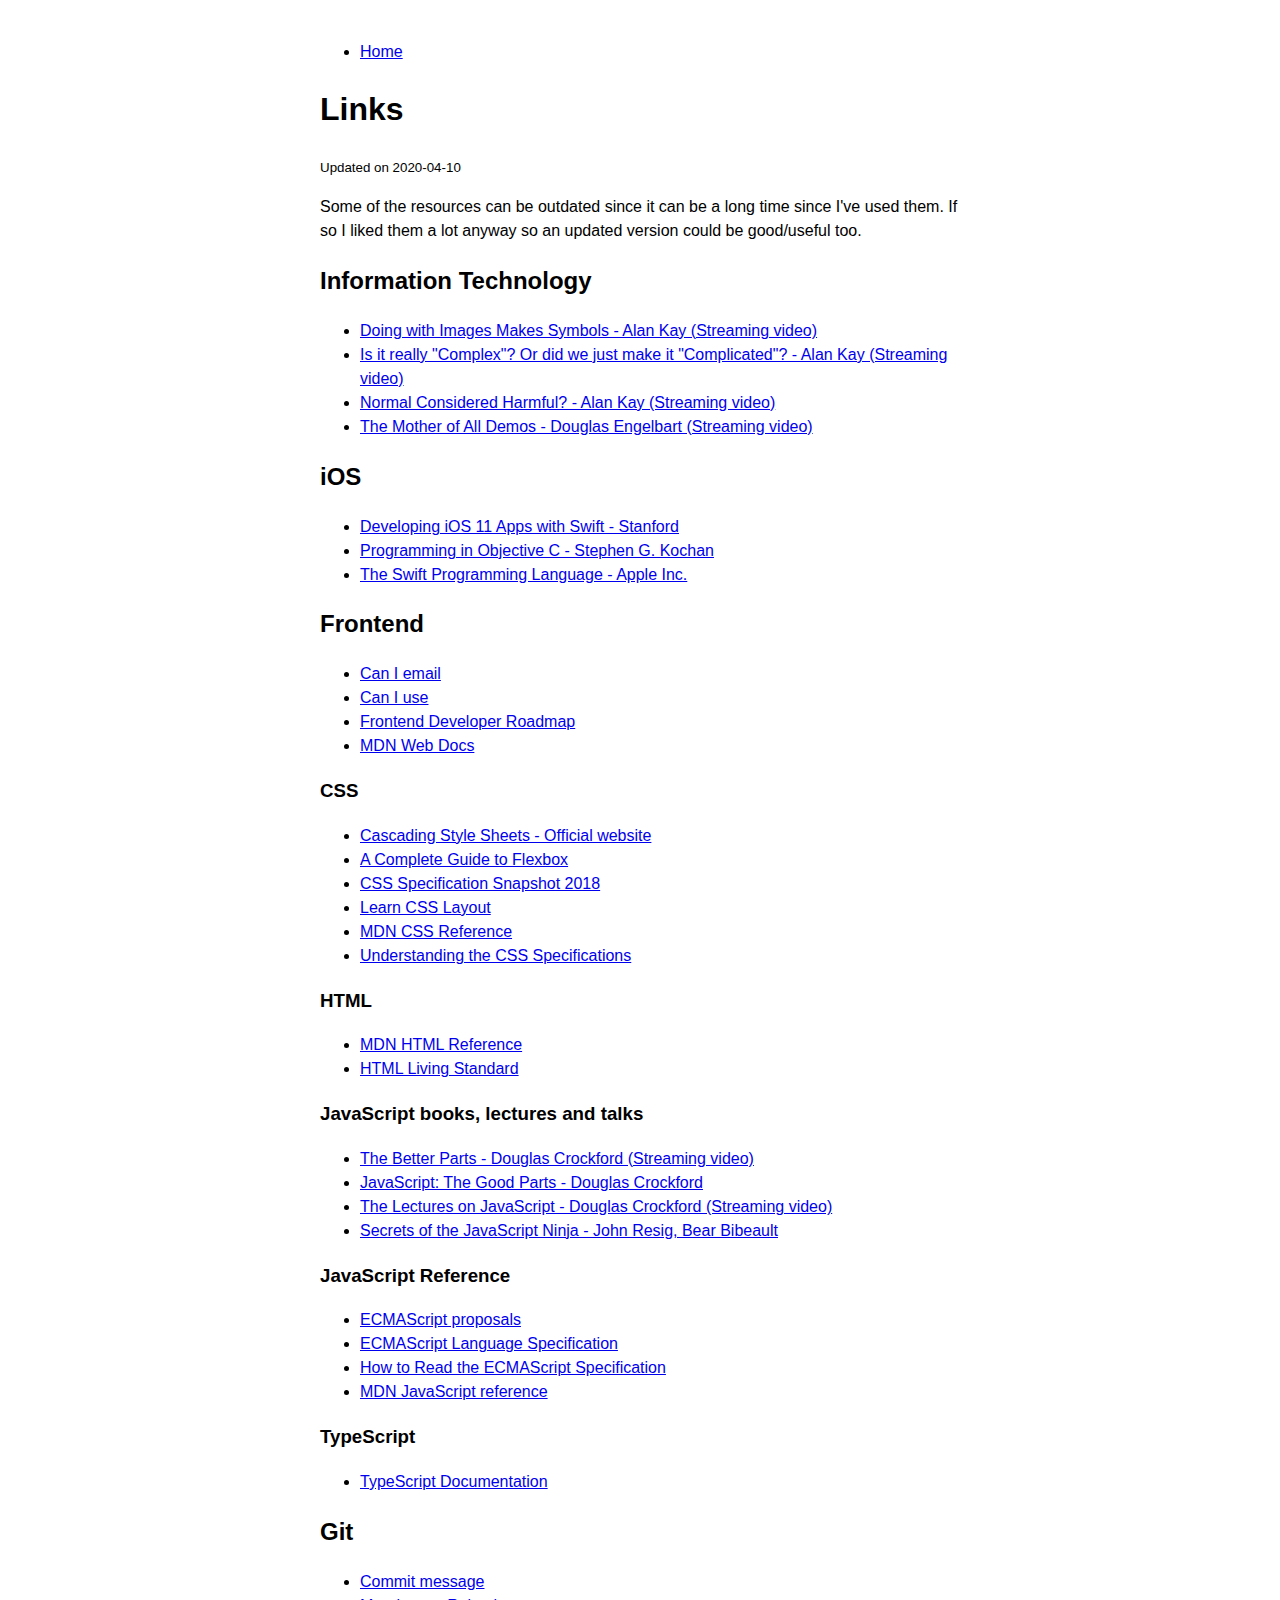
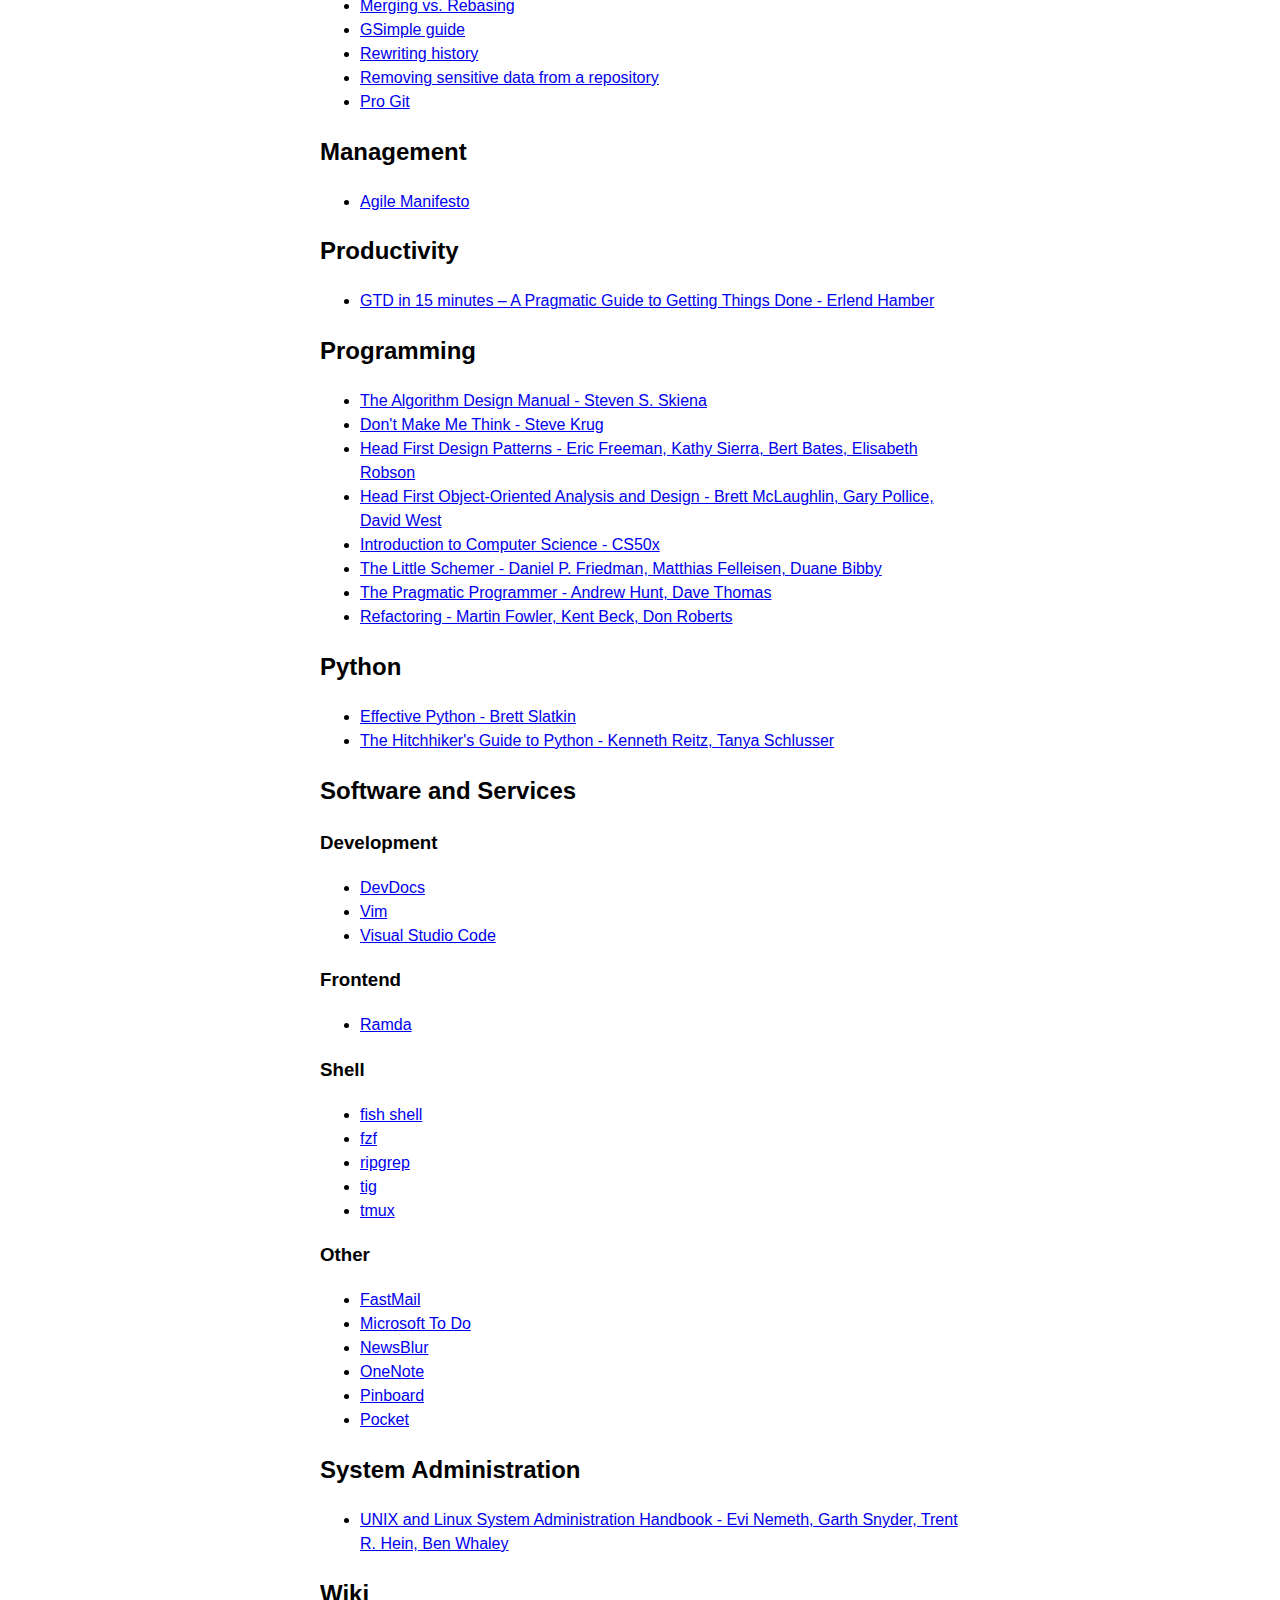
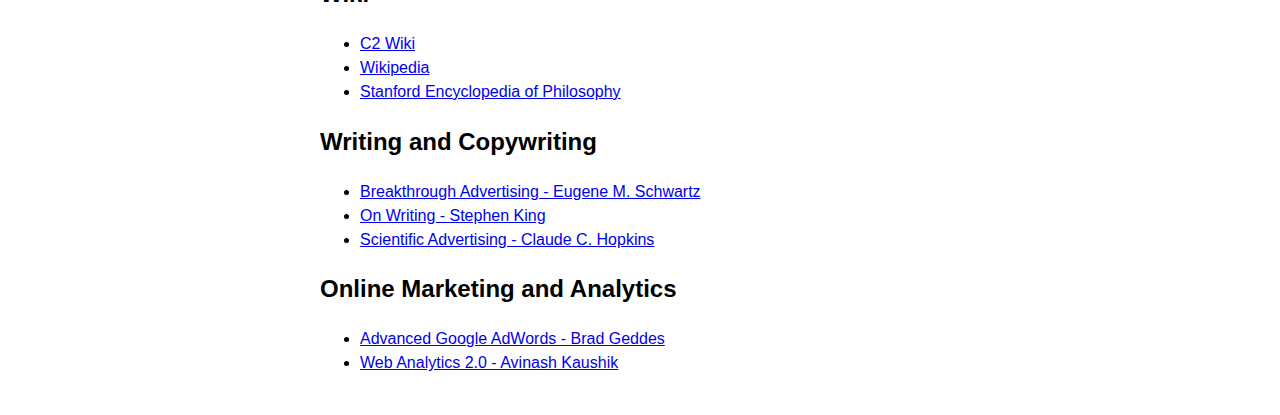
==== links.html @ 6e4ff8c1 "add more links" ====
<!DOCTYPE html>
<html lang="en">

<head>
  <meta charset="utf-8">
  <meta name="viewport" content="width=device-width, initial-scale=1">
  <meta name="author" content="Vladimír Zdražil">
  <meta name="description" content="Books, videos, websites and other resources which I've liked/like.">
  <title>Links</title>
  <link href="css/main.css" rel="stylesheet">
</head>

<body>

  <nav>
    <ul>
      <li><a href="./">Home</a></li>
    </ul>
  </nav>

  <main>
    <article>
      <header>
        <h1>Links</h1>
        <p class="time">
          <small>
            Updated on </time datetime="2020-04-10">2020-04-10</time>
          </small>
        </p>
      </header>

      <section>
        <p>
          Some of the resources can be outdated since it can be a long time since I've used them. If so I liked them a
          lot anyway so an updated version could be good/useful too.
        </p>
      </section>

      <section>
        <h2>Information Technology</h2>
        <ul>
          <li>
            <a href="https://www.youtube.com/watch?v=6ZdxiQoOBgs">
              Doing with Images Makes Symbols - Alan Kay (Streaming video)
            </a>
          </li>
          <li>
            <a href="https://www.youtube.com/watch?v=ubaX1Smg6pY">
              Is it really "Complex"? Or did we just make it "Complicated"? - Alan Kay (Streaming video)
            </a>
          </li>
          <li>
            <a href="https://www.youtube.com/watch?v=FvmTSpJU-Xc">
              Normal Considered Harmful? - Alan Kay (Streaming video)
            </a>
          </li>
          <li>
            <a href="https://www.youtube.com/watch?v=yJDv-zdhzMY">
              The Mother of All Demos - Douglas Engelbart (Streaming video)
            </a>
          </li>
        </ul>
      </section>

      <section>
        <h2>iOS</h2>
        <ul>
          <li>
            <a href="https://itunes.apple.com/us/course/developing-ios-11-apps-with-swift/id1309275316">
              Developing iOS 11 Apps with Swift - Stanford
            </a>
          </li>
          <li>
            <a href="https://www.worldcat.org/title/programming-in-objective-c/oclc/263434000">
              Programming in Objective C - Stephen G. Kochan
            </a>
          </li>
          <li>
            <a href="https://docs.swift.org/swift-book/">
              The Swift Programming Language - Apple Inc.
            </a>
          </li>
        </ul>
      </section>

      <section>
        <h2>Frontend</h2>
        <ul>
          <li>
            <a href="https://www.caniemail.com">
              Can I email
            </a>
          </li>
          <li>
            <a href="https://caniuse.com">
              Can I use
            </a>
          </li>
          <li>
            <a href="https://github.com/kamranahmedse/developer-roadmap#frontend-roadmap">
              Frontend Developer Roadmap
            </a>
          </li>
          <li>
            <a href="https://developer.mozilla.org/en-US/">
              MDN Web Docs
            </a>
          </li>
        </ul>

        <h3>CSS</h3>
        <ul>
          <li>
            <a href="https://www.w3.org/Style/CSS/">
              Cascading Style Sheets - Official website
            </a>
          </li>
          <li>
            <a href="https://css-tricks.com/snippets/css/a-guide-to-flexbox/">
              A Complete Guide to Flexbox
            </a>
          </li>
          <li>
            <a href="https://www.w3.org/TR/css-2018/">
              CSS Specification Snapshot 2018
            </a>
          </li>
          <li>
            <a href="https://learnlayout.com">
              Learn CSS Layout
            </a>
          </li>
          <li>
            <a href="https://developer.mozilla.org/en-US/docs/Web/CSS/Reference">
              MDN CSS Reference
            </a>
          </li>
          <li>
            <a href="https://www.w3.org/Style/CSS/read.en.html">
              Understanding the CSS Specifications
            </a>
          </li>
        </ul>

        <h3>HTML</h3>
        <ul>
          <li>
            <a href="https://developer.mozilla.org/en-US/docs/Web/HTML">
              MDN HTML Reference
            </a>
          </li>
          <li>
            <a href="https://html.spec.whatwg.org">
              HTML Living Standard
            </a>
          </li>
        </ul>


        <h3>JavaScript books, lectures and talks</h2>
          <ul>
            <li>
              <a href="https://www.youtube.com/watch?v=_EF-FO63MXs">
                The Better Parts - Douglas Crockford (Streaming video)
              </a>
            </li>
            <li>
              <a href="https://www.worldcat.org/title/javascript-the-good-parts/oclc/192027457">
                JavaScript: The Good Parts - Douglas Crockford
              </a>
            </li>
            <li>
              <a href="https://www.youtube.com/watch?v=v2ifWcnQs6M">
                The Lectures on JavaScript - Douglas Crockford (Streaming video)
              </a>
            </li>
            <li>
              <a href="https://www.worldcat.org/title/secrets-of-the-javascript-ninja-second-edition/oclc/1105791024">
                Secrets of the JavaScript Ninja - John Resig, Bear Bibeault
              </a>
            </li>
          </ul>

          <h3>JavaScript Reference</h3>
          <ul>
            <li>
              <a href="https://github.com/tc39/proposals">
                ECMAScript proposals
              </a>
            </li>
            <li>
              <a href="https://tc39.es/ecma262/">
                ECMAScript Language Specification
              </a>
            </li>
            <li>
              <a href="https://timothygu.me/es-howto/">
                How to Read the ECMAScript Specification
              </a>
            </li>
            <li>
              <a href="https://developer.mozilla.org/en-US/docs/Web/JavaScript/Reference">
                MDN JavaScript reference
              </a>
            </li>
          </ul>

          <h3>TypeScript</h3>
          <ul>
            <li>
              <a href="https://www.typescriptlang.org/docs/home.html">
                TypeScript Documentation
              </a>
            </li>
          </ul>
      </section>

      <section>
        <h2>Git</h2>
        <ul>
          <li>
            <a href="https://github.com/joelparkerhenderson/git_commit_message">
              Commit message
            </a>
          </li>
          <li>
            <a href="https://www.atlassian.com/git/tutorials/merging-vs-rebasing">
              Merging vs. Rebasing
            </a>
          </li>
          <li>
            <a href="http://rogerdudler.github.io/git-guide/">
              GSimple guide
            </a>
          </li>
          <li>
            <a href="https://git-scm.com/book/en/v2/Git-Tools-Rewriting-History">
              Rewriting history
            </a>
          </li>
          <li>
            <a
              href="https://help.github.com/en/github/authenticating-to-github/removing-sensitive-data-from-a-repository">
              Removing sensitive data from a repository
            </a>
          </li>
          <li>
            <a href="https://git-scm.com/book/en/v2">
              Pro Git
            </a>
          </li>
        </ul>
      </section>

      <section>
        <h2>Management</h2>
        <ul>
          <li>
            <a href="https://agilemanifesto.org">
              Agile Manifesto
            </a>
          </li>
        </ul>
      </section>

      <section>
        <h2>Productivity</h2>
        <ul>
          <li>
            <a href="https://hamberg.no/gtd">
              GTD in 15 minutes – A Pragmatic Guide to Getting Things Done - Erlend Hamber
            </a>
          </li>
        </ul>
      </section>

      <section>
        <h2>Programming</h2>
        <ul>
          <li>
            <a href="https://www.worldcat.org/title/algorithm-design-manual/oclc/820425142">
              The Algorithm Design Manual - Steven S. Skiena
            </a>
          </li>
          <li>
            <a href="https://www.worldcat.org/title/dont-make-me-think-revisited/oclc/893458641">
              Don't Make Me Think - Steve Krug
            </a>
          </li>
          <li>
            <a href="https://www.worldcat.org/title/head-first-design-patterns/oclc/845754181">
              Head First Design Patterns - Eric Freeman, Kathy Sierra, Bert Bates, Elisabeth Robson
            </a>
          </li>
          <li>
            <a
              href="https://www.worldcat.org/title/head-first-object-oriented-analysis-and-design-a-brain-friendly-guide-to-object-oriented-programming/oclc/225269777">
              Head First Object-Oriented Analysis and Design - Brett McLaughlin, Gary Pollice, David West
            </a>
          </li>
          <li>
            <a href="https://www.edx.org/course/introduction-computer-science-harvardx-cs50x">
              Introduction to Computer Science - CS50x
            </a>
          </li>
          <li>
            <a href="https://www.worldcat.org/title/little-schemer/oclc/838303980">
              The Little Schemer - Daniel P. Friedman, Matthias Felleisen, Duane Bibby
            </a>
          </li>
          <li><a href="https://www.worldcat.org/title/pragmatic-programmer/oclc/270259264">
              The Pragmatic Programmer - Andrew Hunt, Dave Thomas
            </a>
          </li>
          <li>
            <a href="https://www.worldcat.org/title/refactoring-improving-the-design-of-existing-code/oclc/1057906833">
              Refactoring - Martin Fowler, Kent Beck, Don Roberts
            </a>
          </li>
        </ul>
      </section>

      <section>
        <h2>Python</h2>
        <ul>
          <li>
            <a
              href="https://www.worldcat.org/title/effective-python-59-specific-ways-to-write-better-python/oclc/1005700616">
              Effective Python - Brett Slatkin
            </a>
          </li>
          <li>
            <a
              href="https://www.worldcat.org/title/hitchhikers-guide-to-python-best-practices-for-development/oclc/957590254">
              The Hitchhiker's Guide to Python - Kenneth Reitz, Tanya Schlusser
            </a>
          </li>
        </ul>
      </section>


      <section>
        <h2>Software and Services</h2>
        <h3>Development</h3>
        <ul>
          <li>
            <a href="https://devdocs.io">
              DevDocs
            </a>
          </li>
          <li>
            <a href="https://www.vim.org/">
              Vim
            </a>
          </li>
          <li>
            <a href="https://code.visualstudio.com/">
              Visual Studio Code
            </a>
          </li>
        </ul>

        <h3>Frontend</h3>
        <ul>
          <li>
            <a href="https://ramdajs.com">
              Ramda
            </a>
          </li>
        </ul>

        <h3>Shell</h3>
        <ul>
          <li>
            <a href="https://fishshell.com">
              fish shell
            </a>
          </li>
          <li>
            <a href="https://github.com/junegunn/fzf">
              fzf
            </a>
          </li>
          <li>
            <a href="https://github.com/BurntSushi/ripgrep">
              ripgrep
            </a>
          </li>
          <li>
            <a href="https://github.com/jonas/tig">
              tig
            </a>
          </li>
          <li>
            <a href="https://github.com/tmux/tmux/">
              tmux
            </a>
          </li>
        </ul>

        <h3>Other</h3>
        <ul>
          <li>
            <a href="http://fastmail.com">
              FastMail
            </a>
          </li>
          <li>
            <a href="https://todo.microsoft.com/tasks/">
              Microsoft To Do
            </a>
          </li>
          <li>
            <a href="https://www.newsblur.com">
              NewsBlur
            </a>
          </li>
          <li>
            <a href="https://www.onenote.com/">
              OneNote
            </a>
          </li>
          <li>
            <a href="https://pinboard.in/">
              Pinboard
            </a>
          </li>
          <li>
            <a href="https://www.getpocket.com/">
              Pocket
            </a>
          </li>
        </ul>
      </section>

      <section>
        <h2>System Administration</h2>
        <ul>
          <li>
            <a
              href="https://www.worldcat.org/title/unix-and-linux-system-administration-handbook-fourth-edition/oclc/1105805482?loc=">
              UNIX and Linux System Administration Handbook - Evi Nemeth, Garth Snyder, Trent R. Hein, Ben Whaley</a>
          </li>
        </ul>
      </section>

      <section>
        <h2>Wiki</h2>
        <ul>
          <li>
            <a href="https://wiki.c2.com/">
              C2 Wiki
            </a>
          </li>
          <li>
            <a href="https://en.wikipedia.org/wiki/">
              Wikipedia
            </a>
          </li>
          <li>
            <a href="https://plato.stanford.edu/">
              Stanford Encyclopedia of Philosophy
            </a>
          </li>
        </ul>
      </section>



      <section>
        <h2>Writing and Copywriting</h2>
        <ul>
          <li>
            <a href="https://www.worldcat.org/title/breakthrough-advertising/oclc/56195528?loc=">
              Breakthrough Advertising - Eugene M. Schwartz
            </a>
          </li>
          <li>
            <a href="https://www.worldcat.org/title/on-writing-a-memoir-of-the-craft/oclc/50093936">
              On Writing - Stephen King
            </a>
          </li>
          <li>
            <a href="https://www.worldcat.org/title/scientific-advertising/oclc/180963601">
              Scientific Advertising - Claude C. Hopkins
            </a>
          </li>
        </ul>
      </section>

      <section>
        <h2>Online Marketing and Analytics</h2>
        <ul>
          <li>
            <a href="https://www.worldcat.org/title/advanced-google-adwords/oclc/897034265">
              Advanced Google AdWords - Brad Geddes
            </a>
          </li>
          <li>
            <a href="https://www.goodreads.com/book/show/6867604-web-analytics-2-0">
              Web Analytics 2.0 - Avinash Kaushik
            </a>
          </li>
        </ul>
      </section>

    </article>
  </main>

</body>

</html>
---- css/main.css ----
body {
    font-family: sans-serif;
    font-size: 16px;
    line-height: 1.5;
    margin: 40px auto;
    max-width: 40rem;
    padding: 0 10px;
}

@media (prefers-color-scheme: dark) {
    body {
        color: rgba(255, 255, 255, 0.8);
        background-color: #4a4a4d;
    }

    a:link {
        color: #5ac8fa;
    }

    a:visited {
        color: #faba5a;
    }
}

.u-imgRound {
    border-radius: 50% !important;
}

.u-listStyleTypeNone {
    list-style-type: none !important;
}

.u-textAlignCenter {
    text-align: center;
}
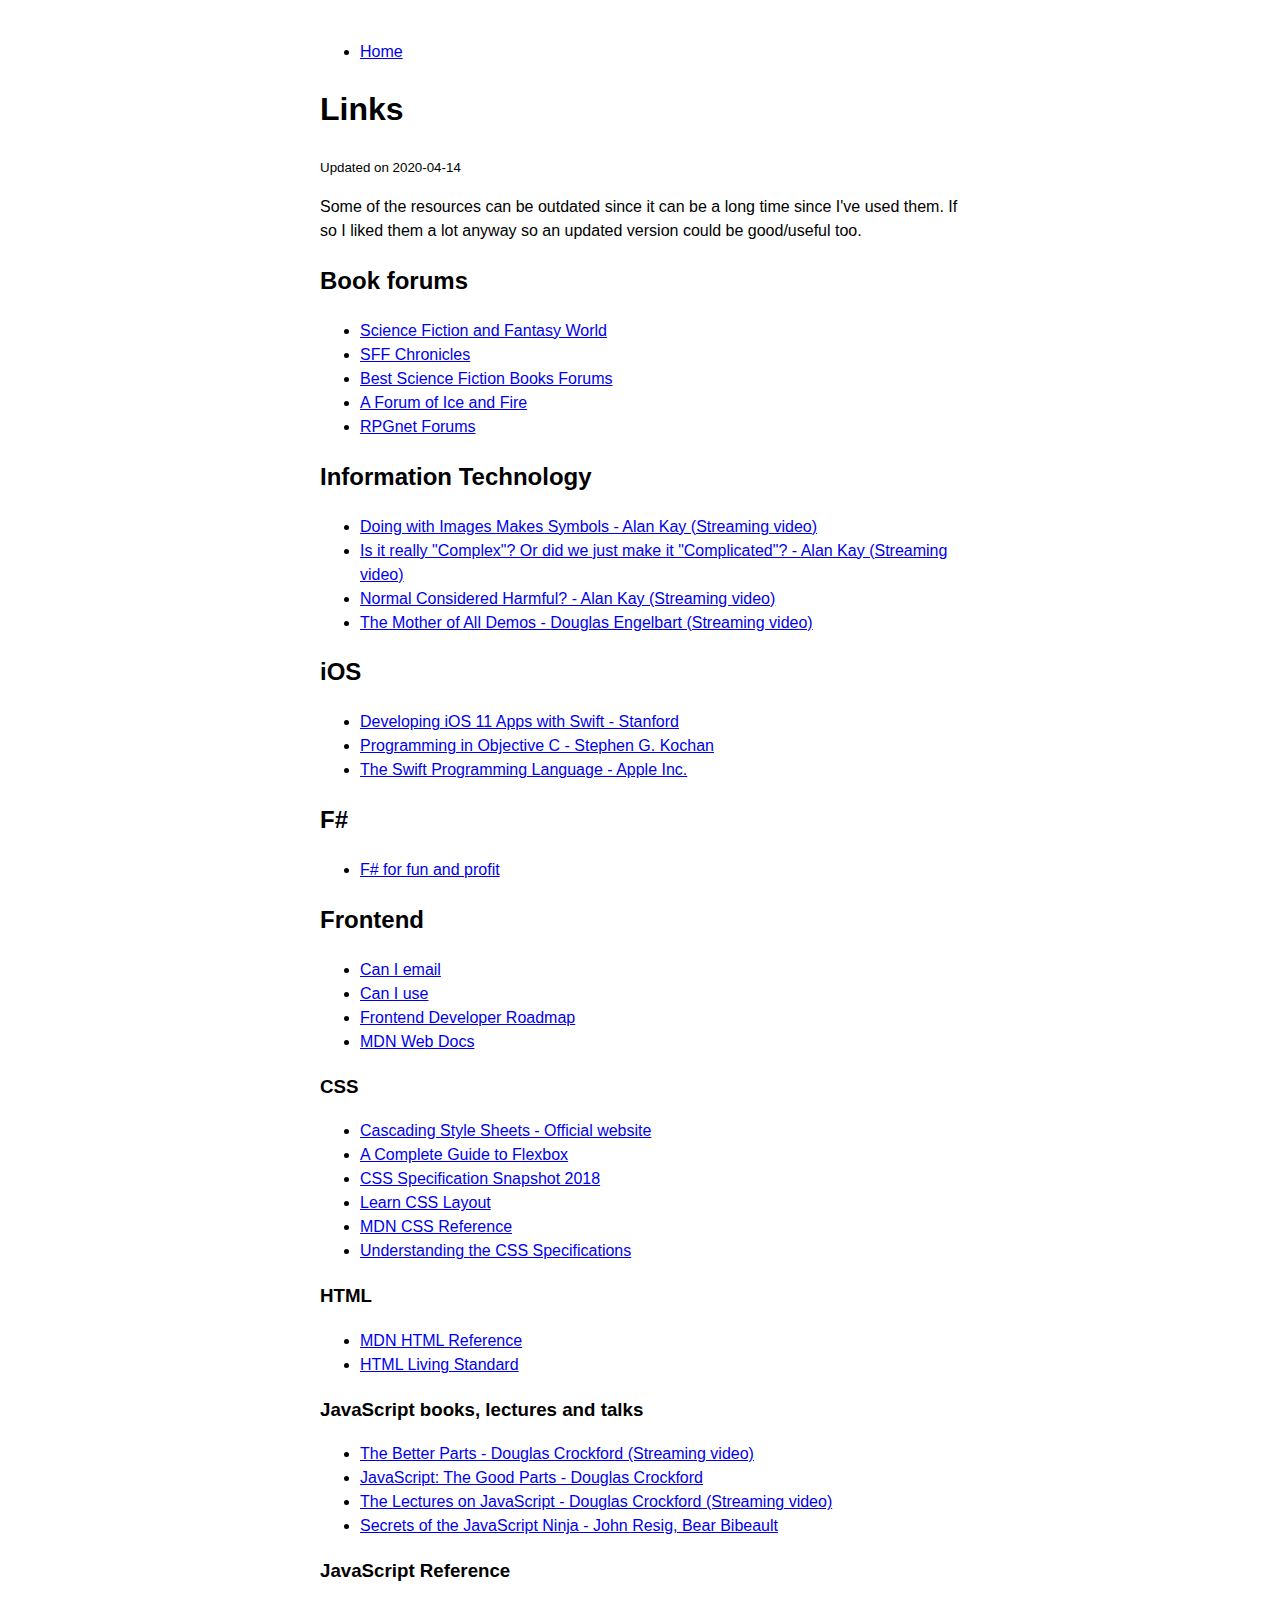
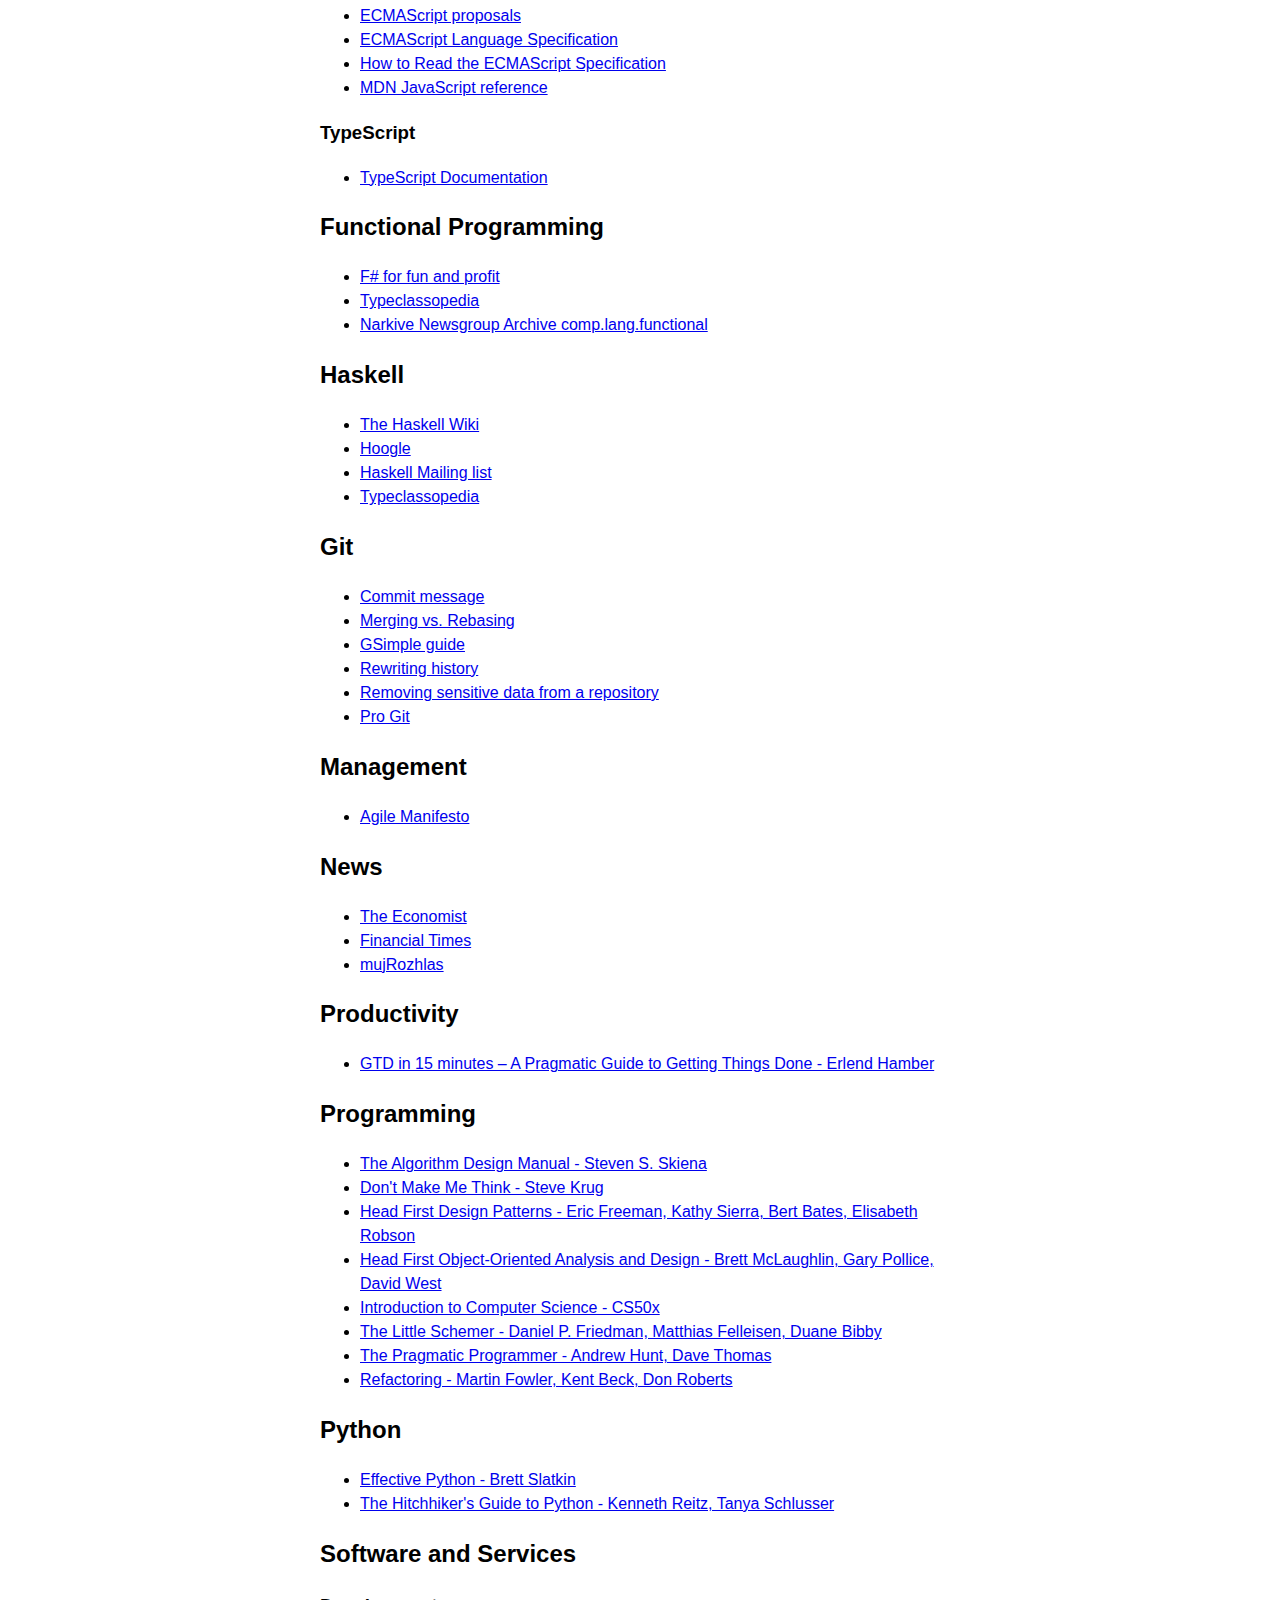
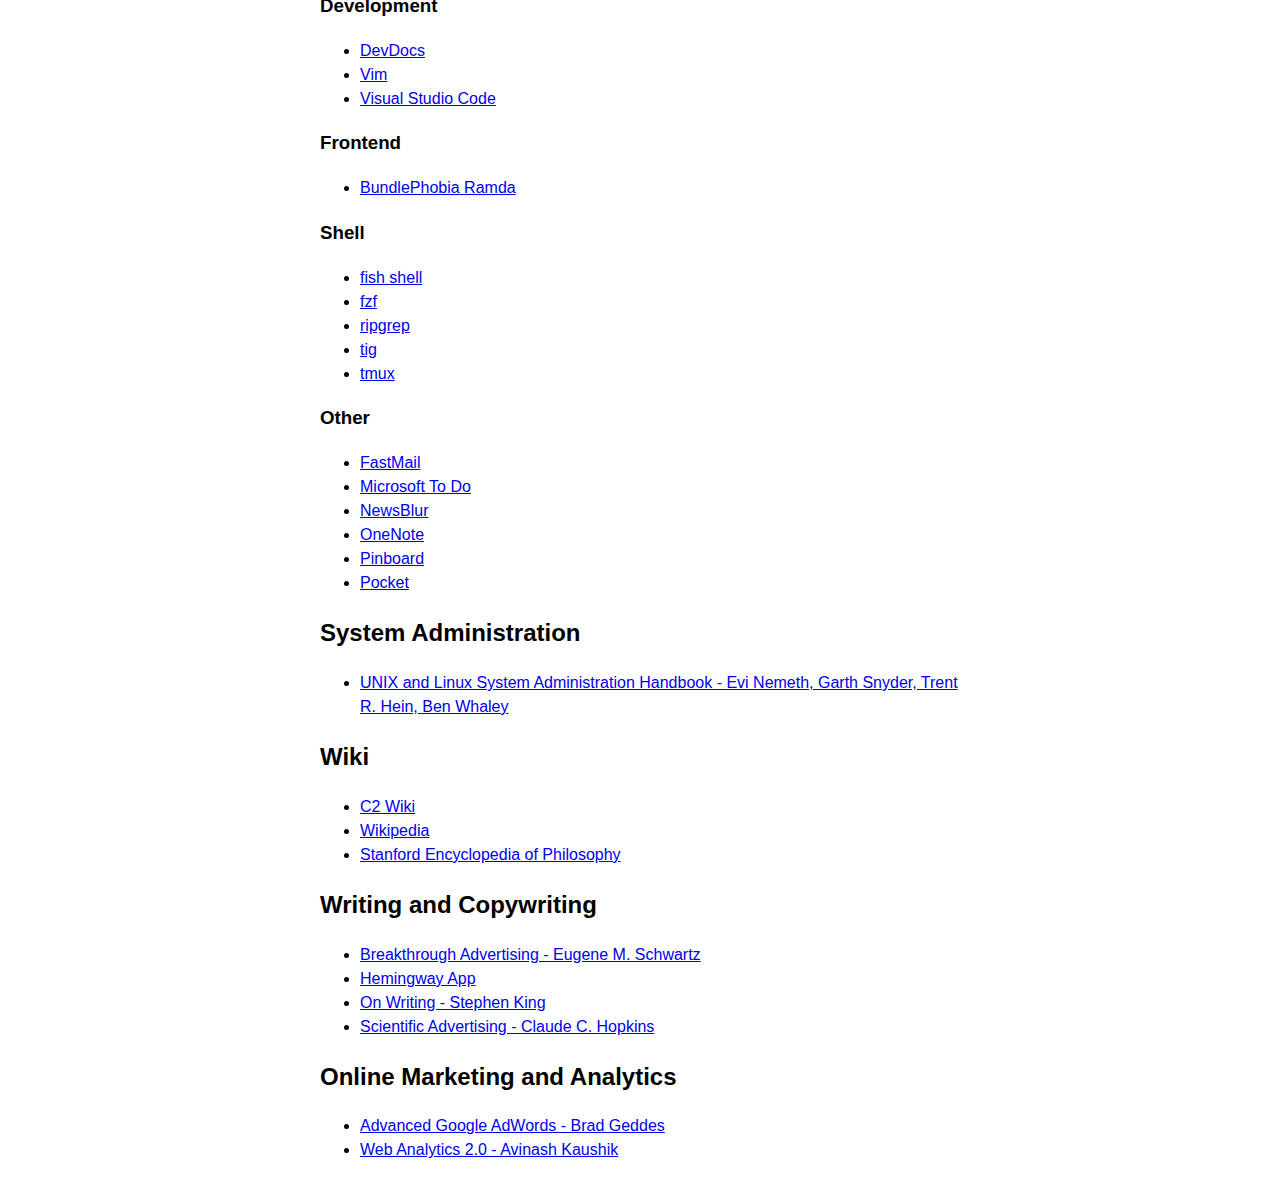
==== commit 8af02a02: "add book forums" ====
--- a/links.html
+++ b/links.html
@@ -24,7 +24,7 @@
         <h1>Links</h1>
         <p class="time">
           <small>
-            Updated on </time datetime="2020-04-10">2020-04-10</time>
+            Updated on </time datetime="2020-04-14">2020-04-14</time>
           </small>
         </p>
       </header>
@@ -37,6 +37,38 @@
       </section>
 
       <section>
+        <h2>Book forums</h2>
+        <ul>
+          <li>
+            <a href="https://www.sffworld.com/forum/">
+              Science Fiction and Fantasy World
+            </a>
+          </li>
+          <li>
+            <a href="https://www.sffchronicles.com/">
+              SFF Chronicles
+            </a>
+          </li>
+          <li>
+            <a href="http://bestsciencefictionbooks.com/forums/">
+              Best Science Fiction Books Forums
+            </a>
+          </li>
+          <li>
+            <a href="https://asoiaf.westeros.org/">
+              A Forum of Ice and Fire
+            </a>
+          </li>
+          <li>
+            <a href="https://forum.rpg.net/">
+              RPGnet Forums
+            </a>
+          </li>
+        </ul>
+        <ul>
+      </section>
+
+      <section>
         <h2>Information Technology</h2>
         <ul>
           <li>
@@ -84,6 +116,17 @@
       </section>
 
       <section>
+        <h2>F#</h2>
+        <ul>
+          <li>
+            <a href="https://fsharpforfunandprofit.com">
+              F# for fun and profit
+            </a>
+          </li>
+        </ul>
+      </section>
+
+      <section>
         <h2>Frontend</h2>
         <ul>
           <li>
@@ -213,6 +256,53 @@
               </a>
             </li>
           </ul>
+      </section>
+
+      <section>
+        <h2>Functional Programming</h2>
+        <ul>
+          <li>
+            <a href="#fsharp-for-fun-and-profit">
+              F# for fun and profit
+            </a>
+          </li>
+          <li>
+            <a href="https://wiki.haskell.org/Typeclassopedia">
+              Typeclassopedia
+            </a>
+          </li>
+          <li>
+            <a href="https://comp.lang.functional.narkive.com">
+              Narkive Newsgroup Archive comp.lang.functional
+            </a>
+          </li>
+        </ul>
+      </section>
+
+      <section>
+        <h2>Haskell</h2>
+        <ul>
+          <li>
+            <a href="https://wiki.haskell.org/Haskell">
+              The Haskell Wiki
+            </a>
+          </li>
+          <li>
+            <a href="https://www.haskell.org/hoogle/">
+              Hoogle
+            </a>
+          </li>
+          <li>
+            <a href="https://mail.haskell.org/">
+              Haskell Mailing list
+            </a>
+          </li>
+          <li>
+            <a href="https://wiki.haskell.org/Typeclassopedia">
+              Typeclassopedia
+            </a>
+          </li>
+        </ul>
       </section>
 
       <section>
@@ -264,6 +354,27 @@
       </section>
 
       <section>
+        <h2>News</h2>
+        <ul>
+          <li>
+            <a href="https://www.economist.com">
+              The Economist
+            </a>
+          </li>
+          <li>
+            <a href="http://ft.com">
+              Financial Times
+            </a>
+          </li>
+          <li>
+            <a href="https://www.mujrozhlas.cz">
+              mujRozhlas
+            </a>
+          </li>
+        </ul>
+      </section>
+
+      <section>
         <h2>Productivity</h2>
         <ul>
           <li>
@@ -363,6 +474,9 @@
         <h3>Frontend</h3>
         <ul>
           <li>
+            <a href="https://bundlephobia.com">
+              BundlePhobia
+            </a>
             <a href="https://ramdajs.com">
               Ramda
             </a>
@@ -465,8 +579,6 @@
         </ul>
       </section>
 
-
-
       <section>
         <h2>Writing and Copywriting</h2>
         <ul>
@@ -476,6 +588,11 @@
             </a>
           </li>
           <li>
+            <a href="http://www.hemingwayapp.com">
+              Hemingway App
+            </a>
+          </li>
+          <li>
             <a href="https://www.worldcat.org/title/on-writing-a-memoir-of-the-craft/oclc/50093936">
               On Writing - Stephen King
             </a>
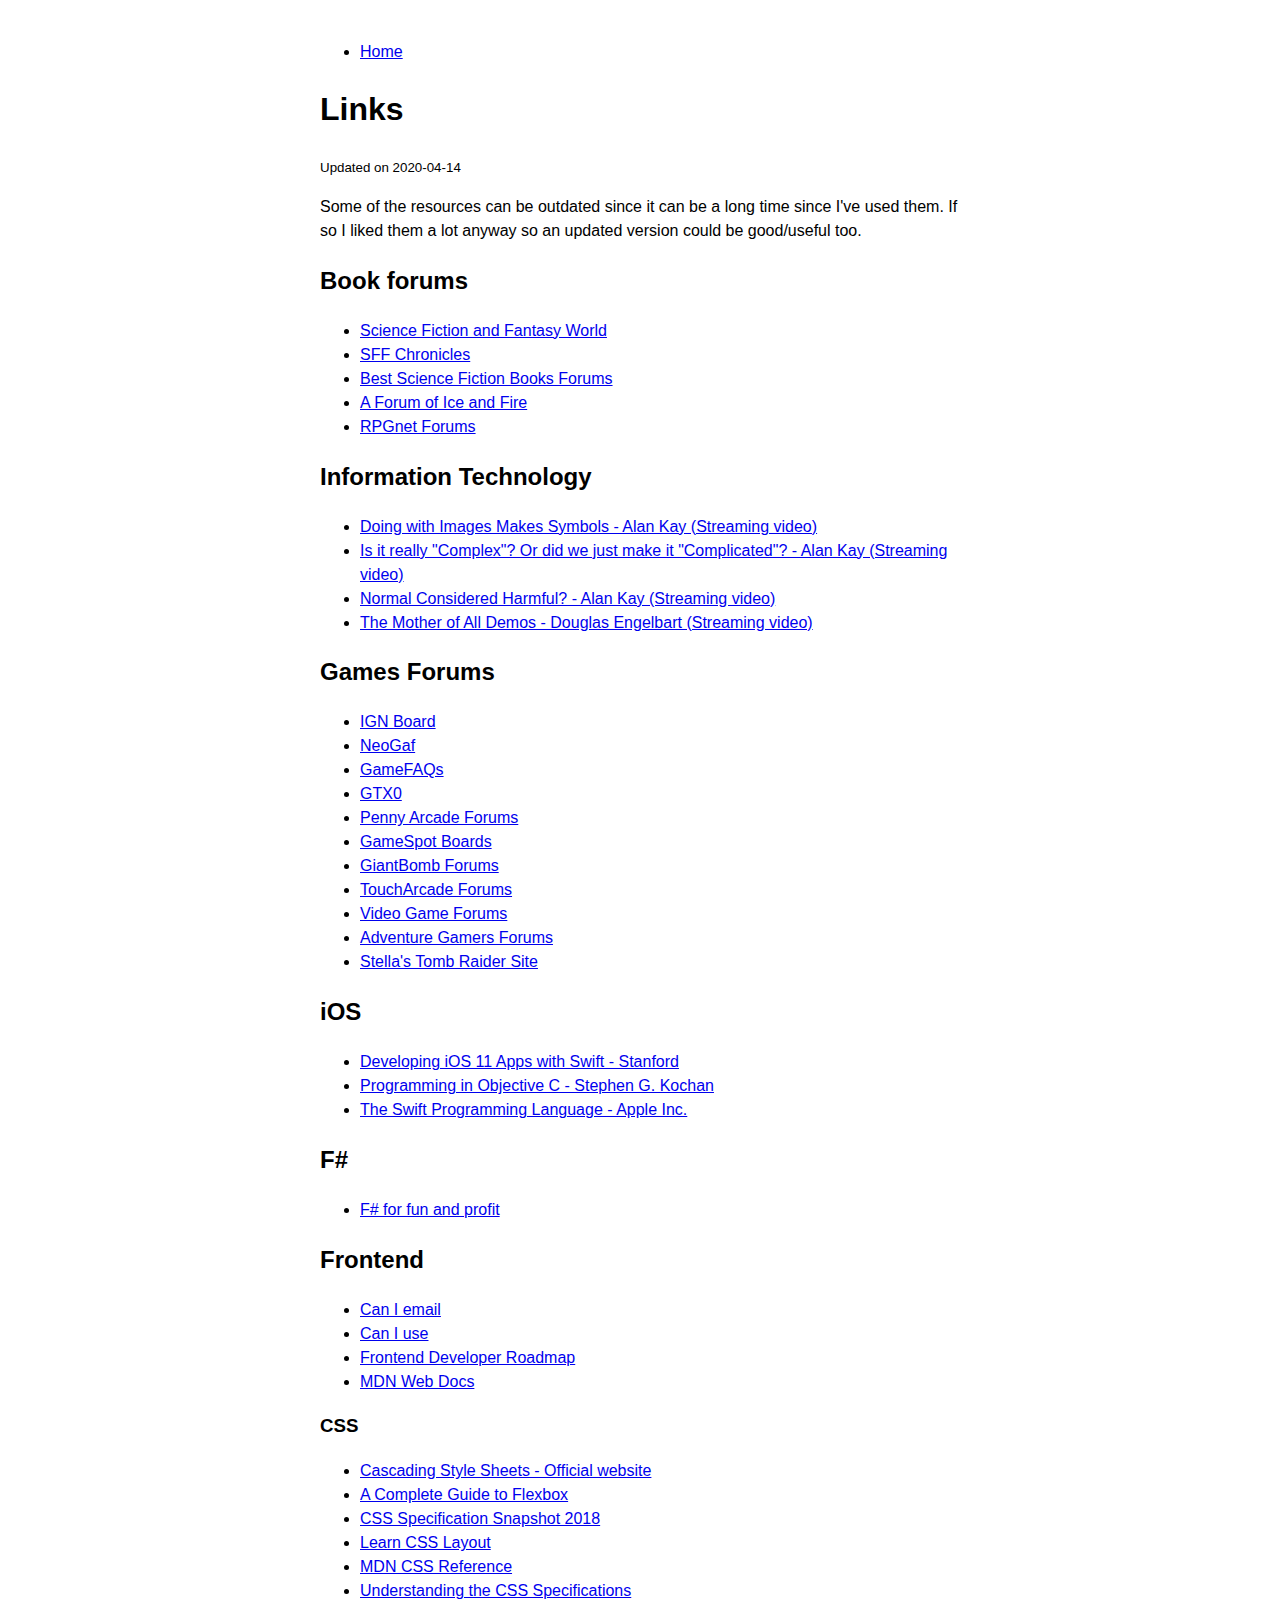
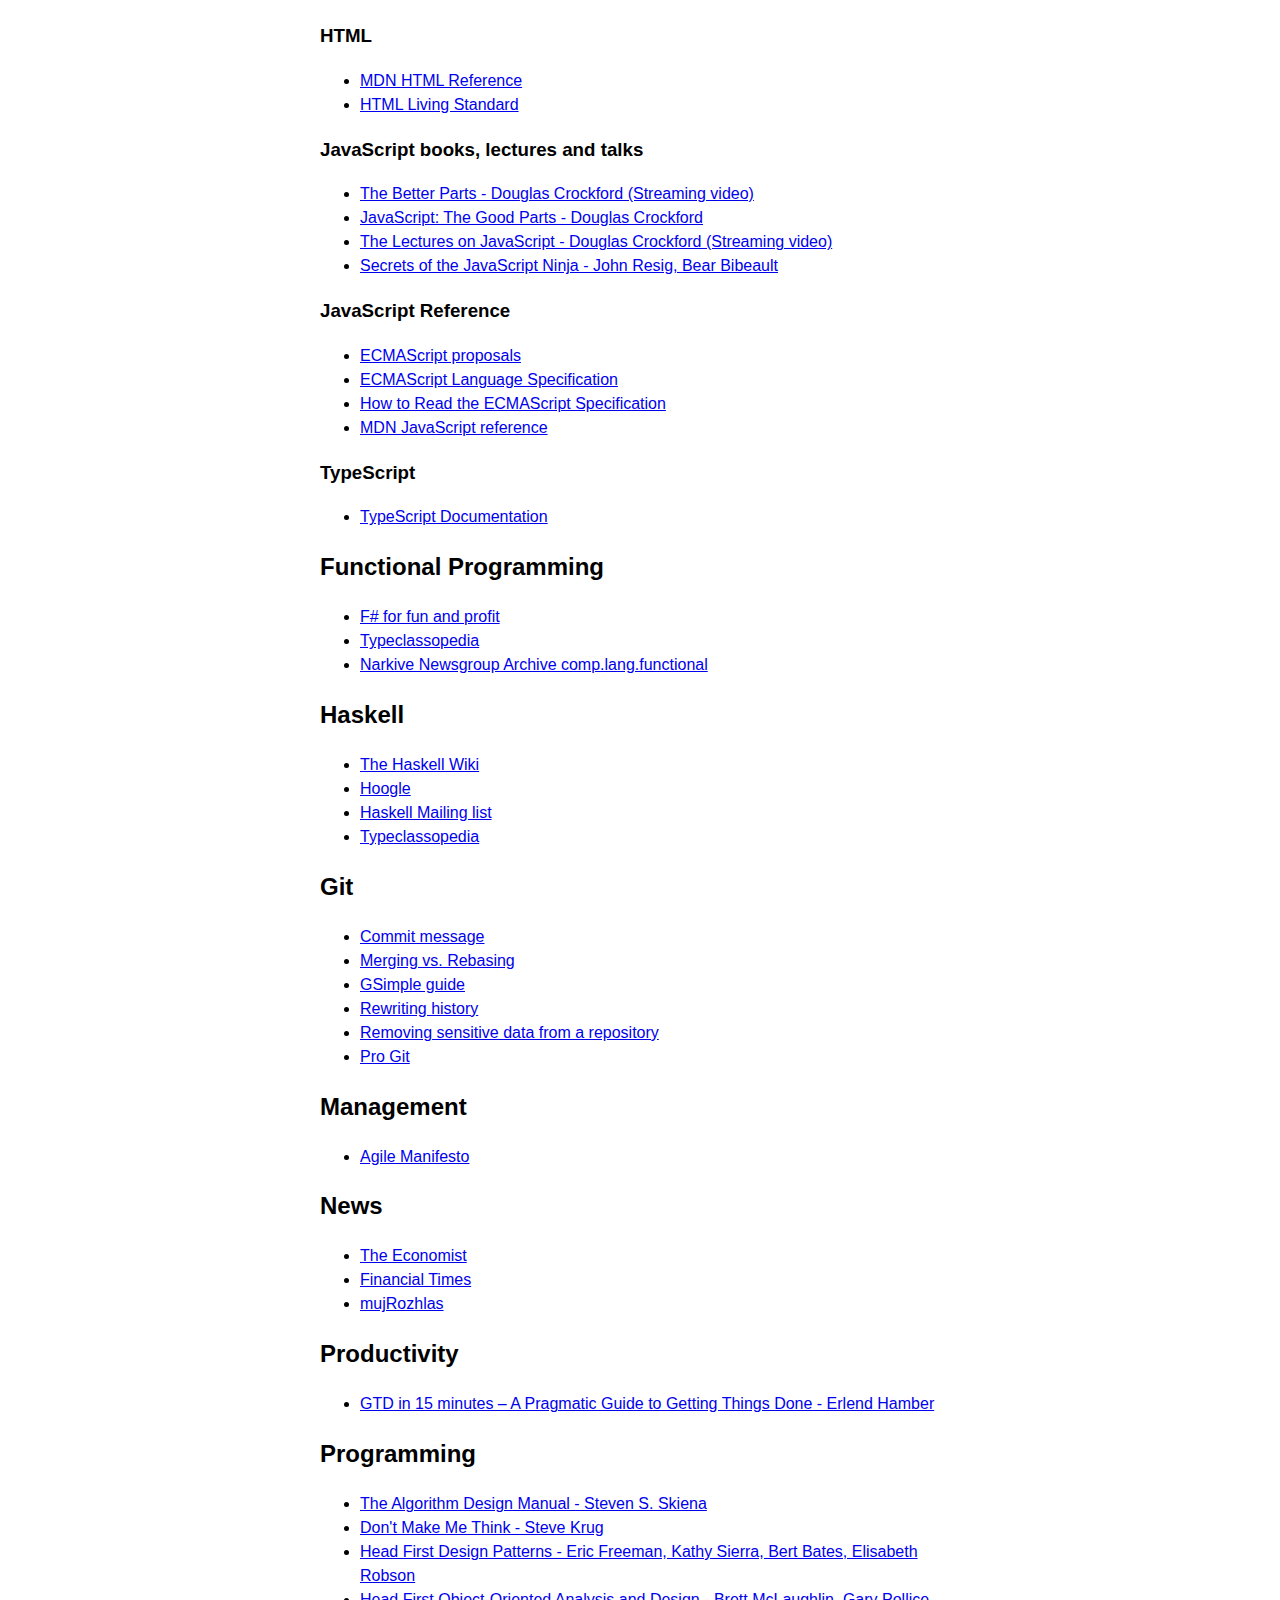
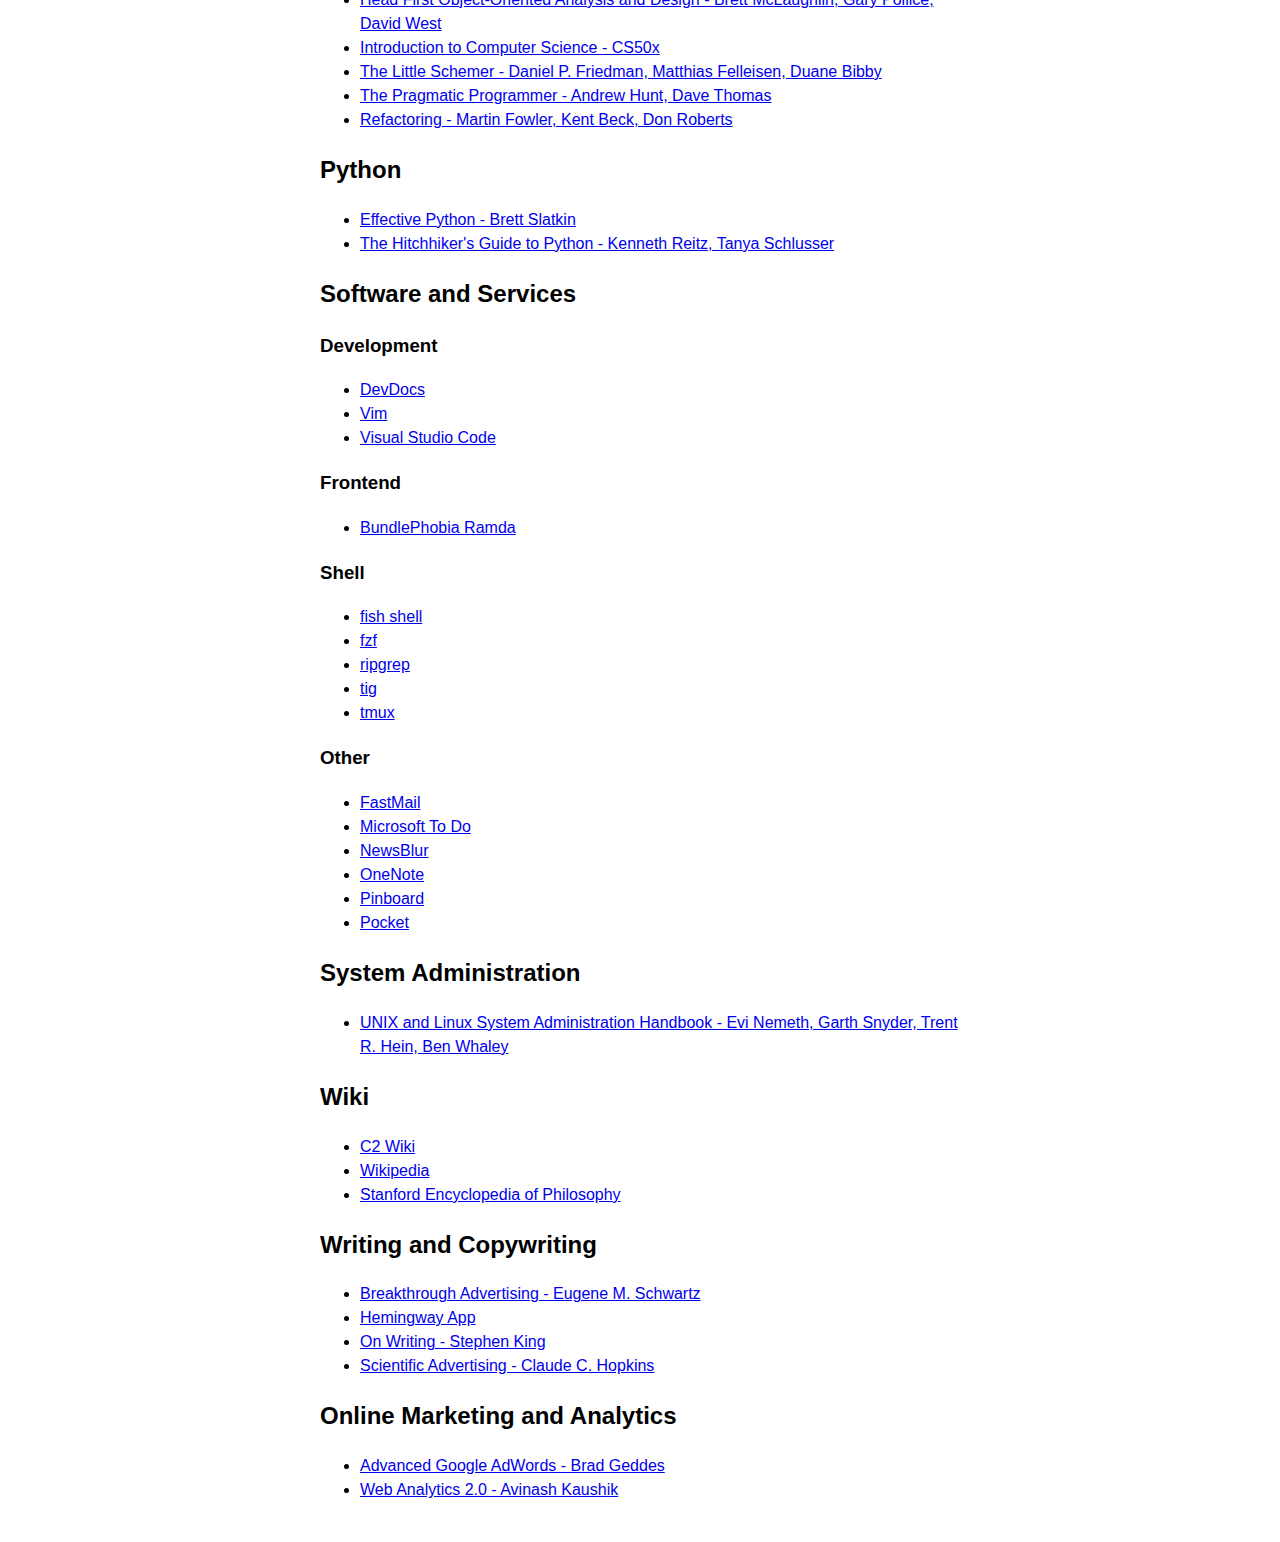
==== commit ca728585: "add game forums links" ====
--- a/links.html
+++ b/links.html
@@ -95,6 +95,67 @@
       </section>
 
       <section>
+        <h2>Games Forums</h2>
+        <ul>
+          <li>
+            <a href="https://www.ignboards.com/">
+              IGN Board
+            </a>
+          </li>
+          <li>
+            <a href="http://neogaf.com/">
+              NeoGaf
+            </a>
+          </li>
+          <li>
+            <a href="https://gamefaqs.gamespot.com/">
+              GameFAQs
+            </a>
+          </li>
+          <li>
+            <a href="http://gtx0.com/">
+              GTX0
+            </a>
+          </li>
+          <li>
+            <a href="https://forums.penny-arcade.com/">
+              Penny Arcade Forums
+            </a>
+          </li>
+          <li>
+            <a href="https://www.gamespot.com/forums/">
+              GameSpot Boards
+            </a>
+          </li>
+          <li>
+            <a href="https://www.giantbomb.com/forums/">
+              GiantBomb Forums
+            </a>
+          </li>
+          <li>
+            <a href="http://forums.toucharcade.com/">
+              TouchArcade Forums
+            </a>
+          </li>
+          <li>
+            <a href="https://www.vgr.com/forum/">
+              Video Game Forums
+            </a>
+          </li>
+          <li>
+            <a href="https://adventuregamers.com/forums/">
+              Adventure Gamers Forums
+            </a>
+          </li>
+          <li>
+            <a href="https://tombraiders.net/">
+              Stella's Tomb Raider Site
+            </a>
+          </li>
+        </ul>
+      </section>
+
+      <section>
         <h2>iOS</h2>
         <ul>
           <li>
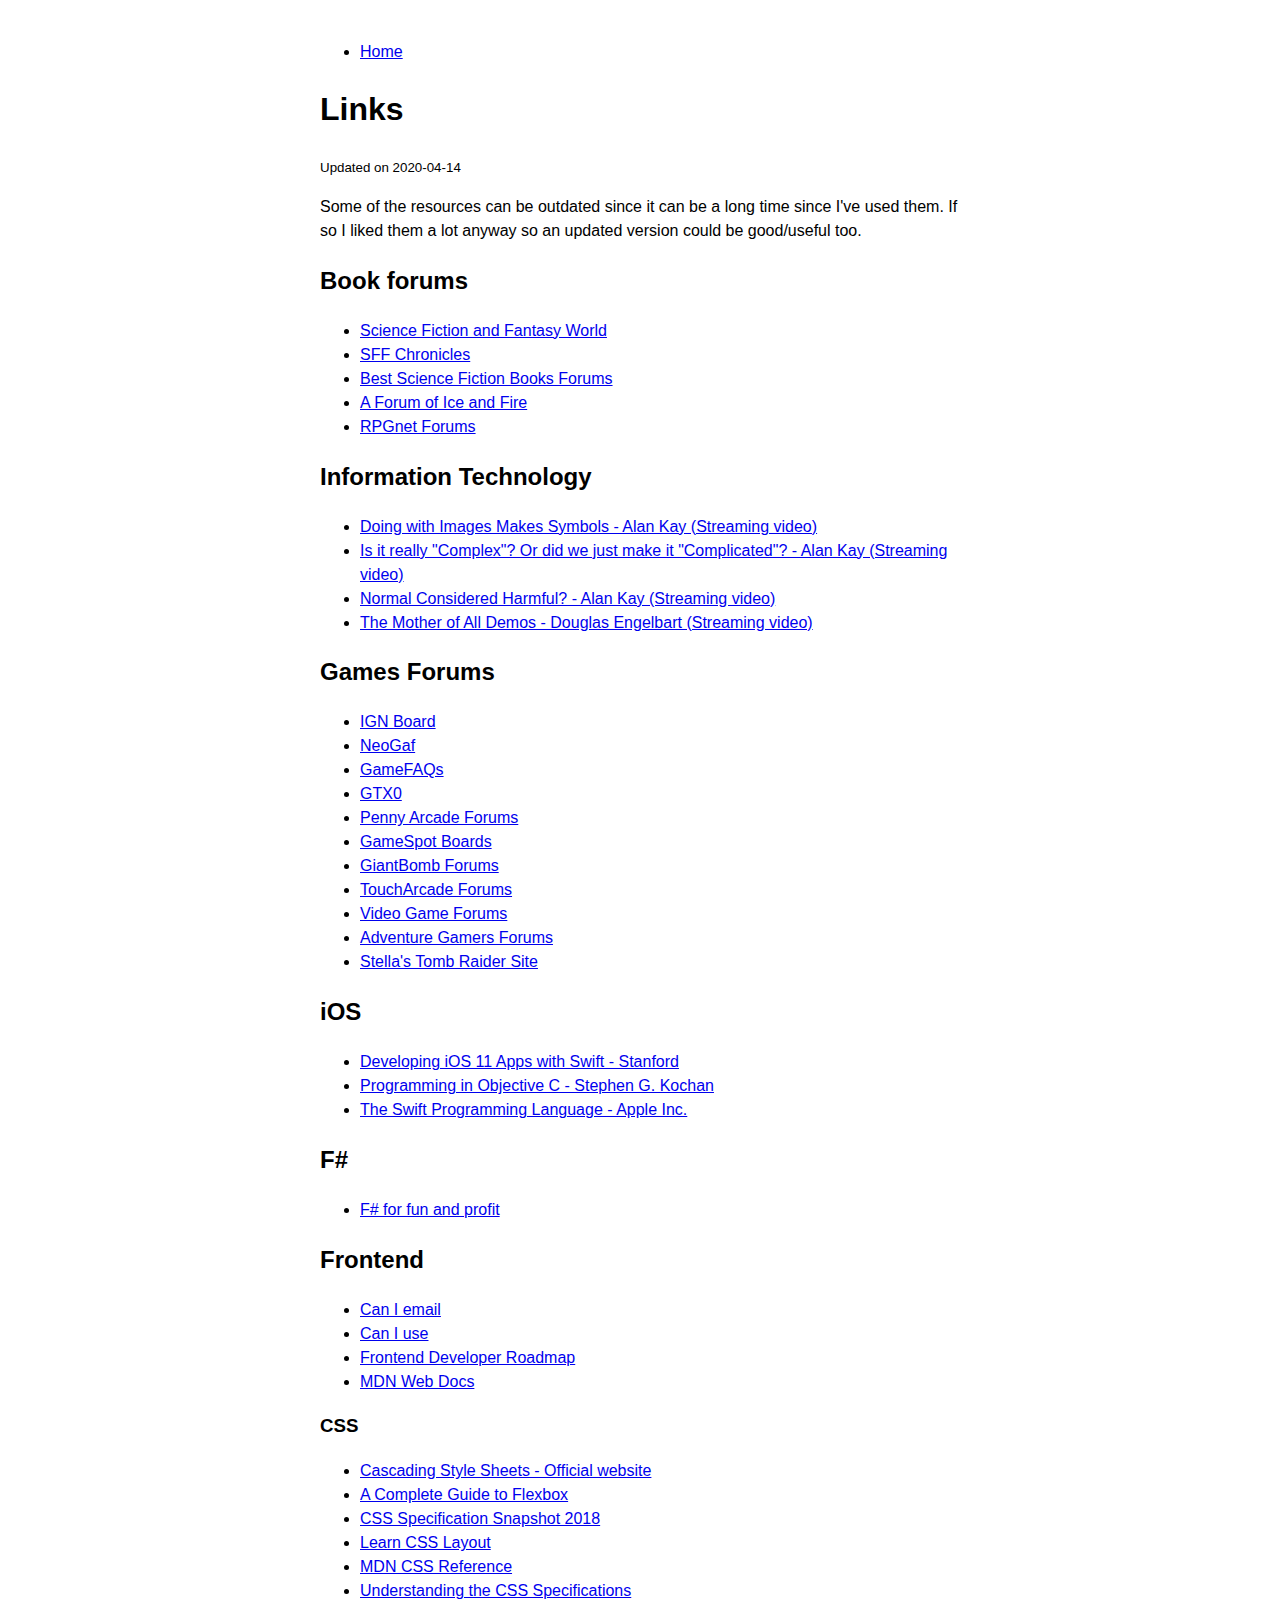
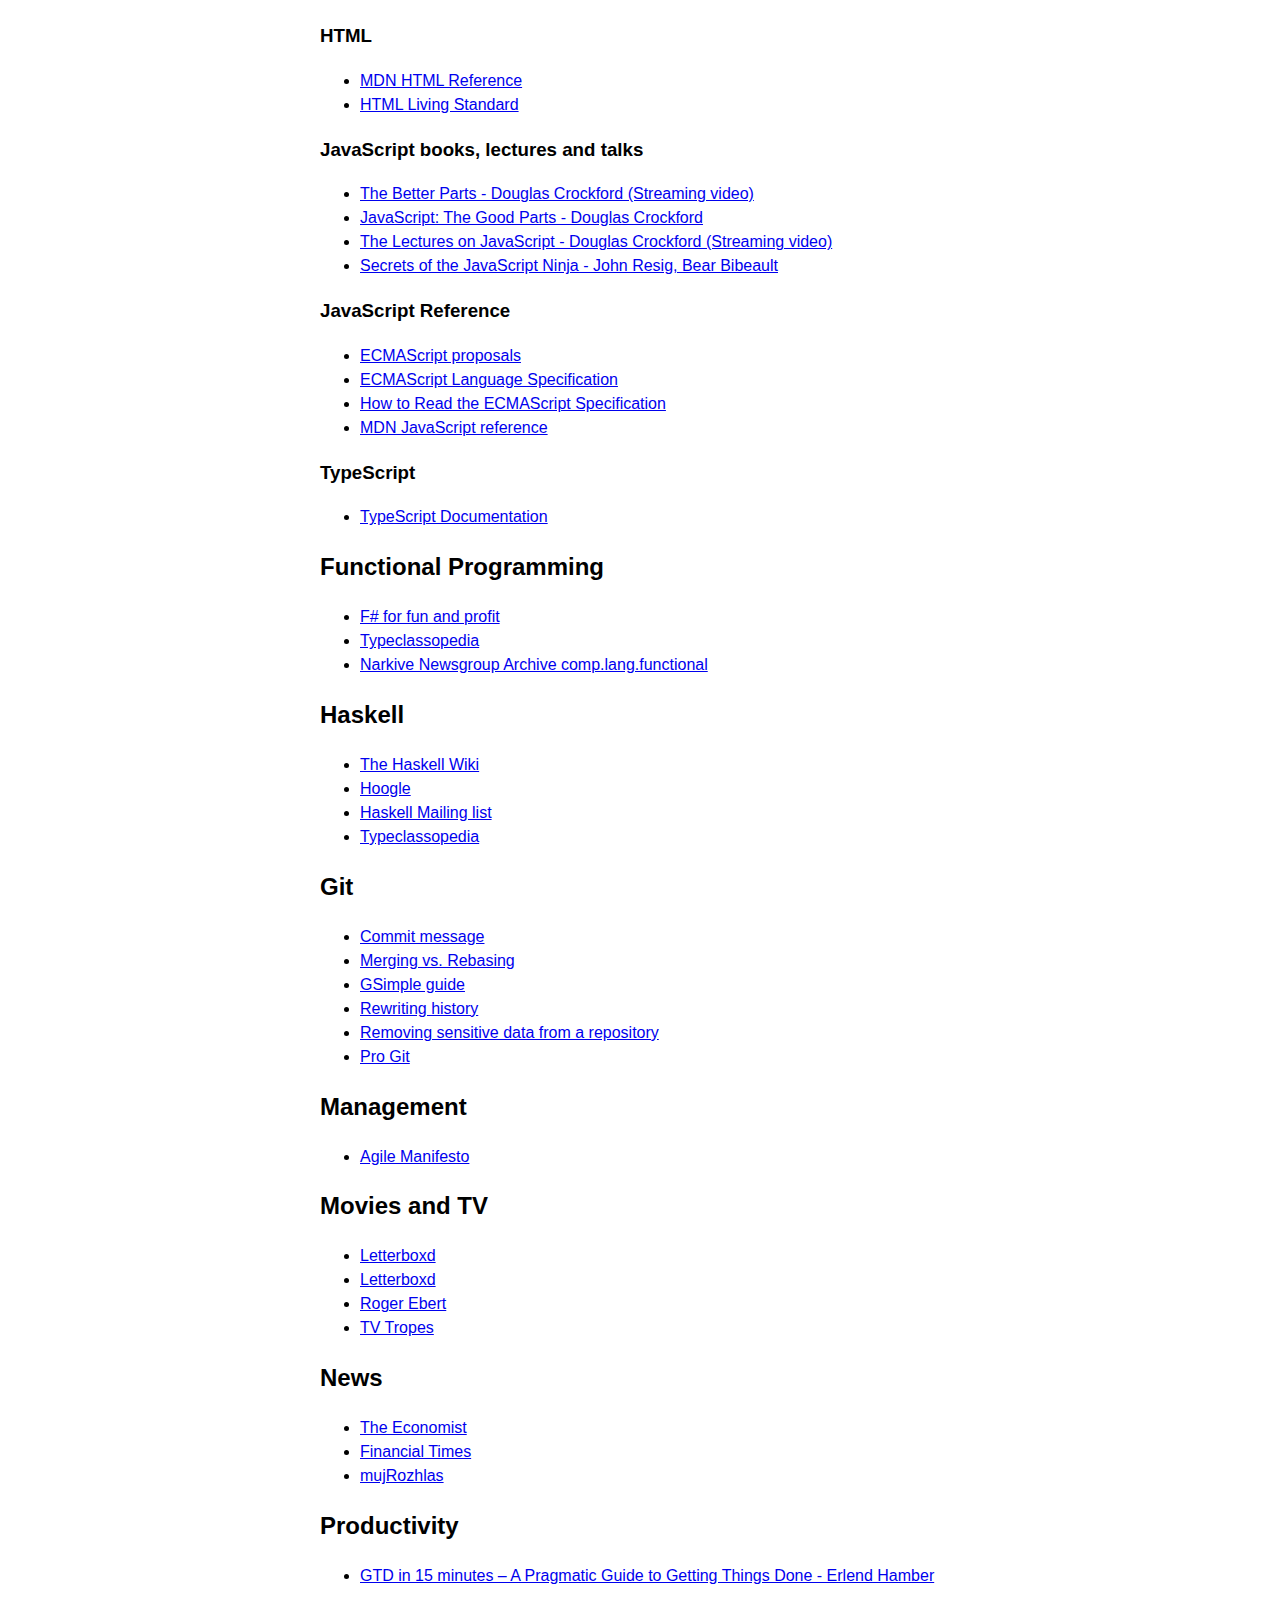
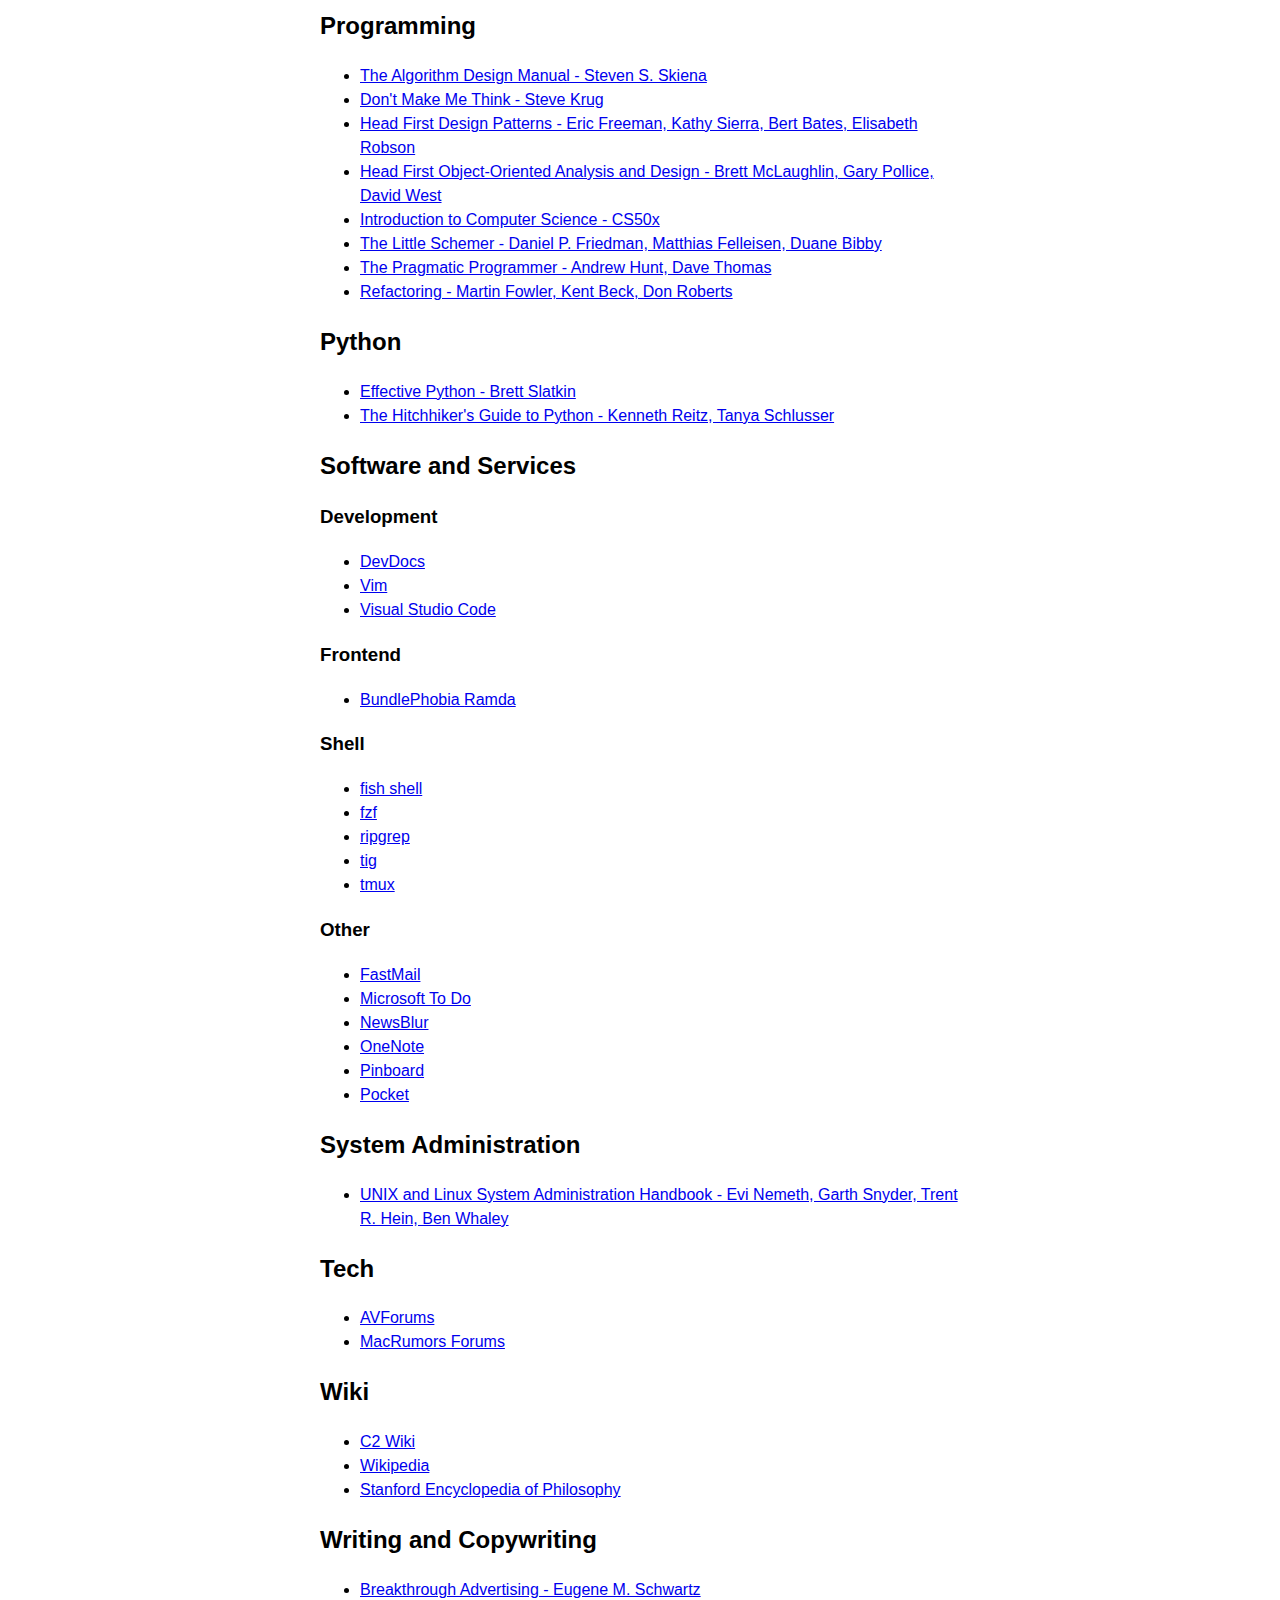
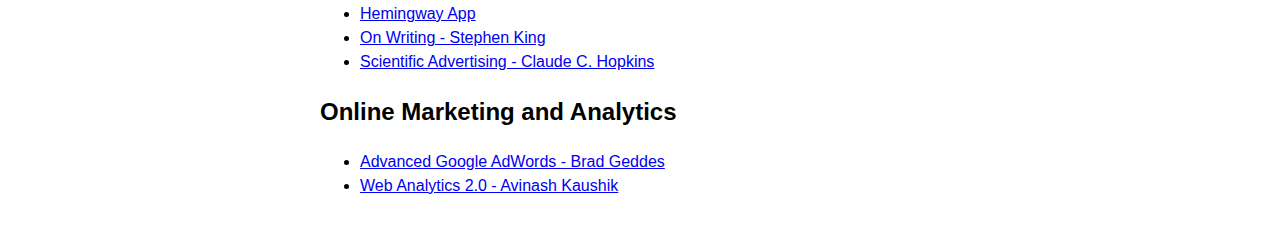
==== commit 8320f847: "add tech forums" ====
--- a/links.html
+++ b/links.html
@@ -260,7 +260,6 @@
           </li>
         </ul>
 
-
         <h3>JavaScript books, lectures and talks</h2>
           <ul>
             <li>
@@ -415,6 +414,32 @@
       </section>
 
       <section>
+        <h2>Movies and TV</h2>
+        <ul>
+          <li>
+            <a href="https://letterboxd.com">
+              Letterboxd
+            </a>
+          </li>
+          <li>
+            <a href="https://letterboxd.com">
+              Letterboxd
+            </a>
+          </li>
+          <li>
+            <a href="https://www.rogerebert.com">
+              Roger Ebert
+            </a>
+          </li>
+          <li>
+            <a href="https://tvtropes.org">
+              TV Tropes
+            </a>
+          </li>
+        </ul>
+      </section>
+
+      <section>
         <h2>News</h2>
         <ul>
           <li>
@@ -620,6 +645,22 @@
       </section>
 
       <section>
+        <h2>Tech</h2>
+        <ul>
+          <li>
+            <a href="https://www.avforums.com/forums">
+              AVForums
+            </a>
+          </li>
+          <li>
+            <a href="https://forums.macrumors.com">
+              MacRumors Forums
+            </a>
+          </li>
+        </ul>
+      </section>
+
+      <section>
         <h2>Wiki</h2>
         <ul>
           <li>
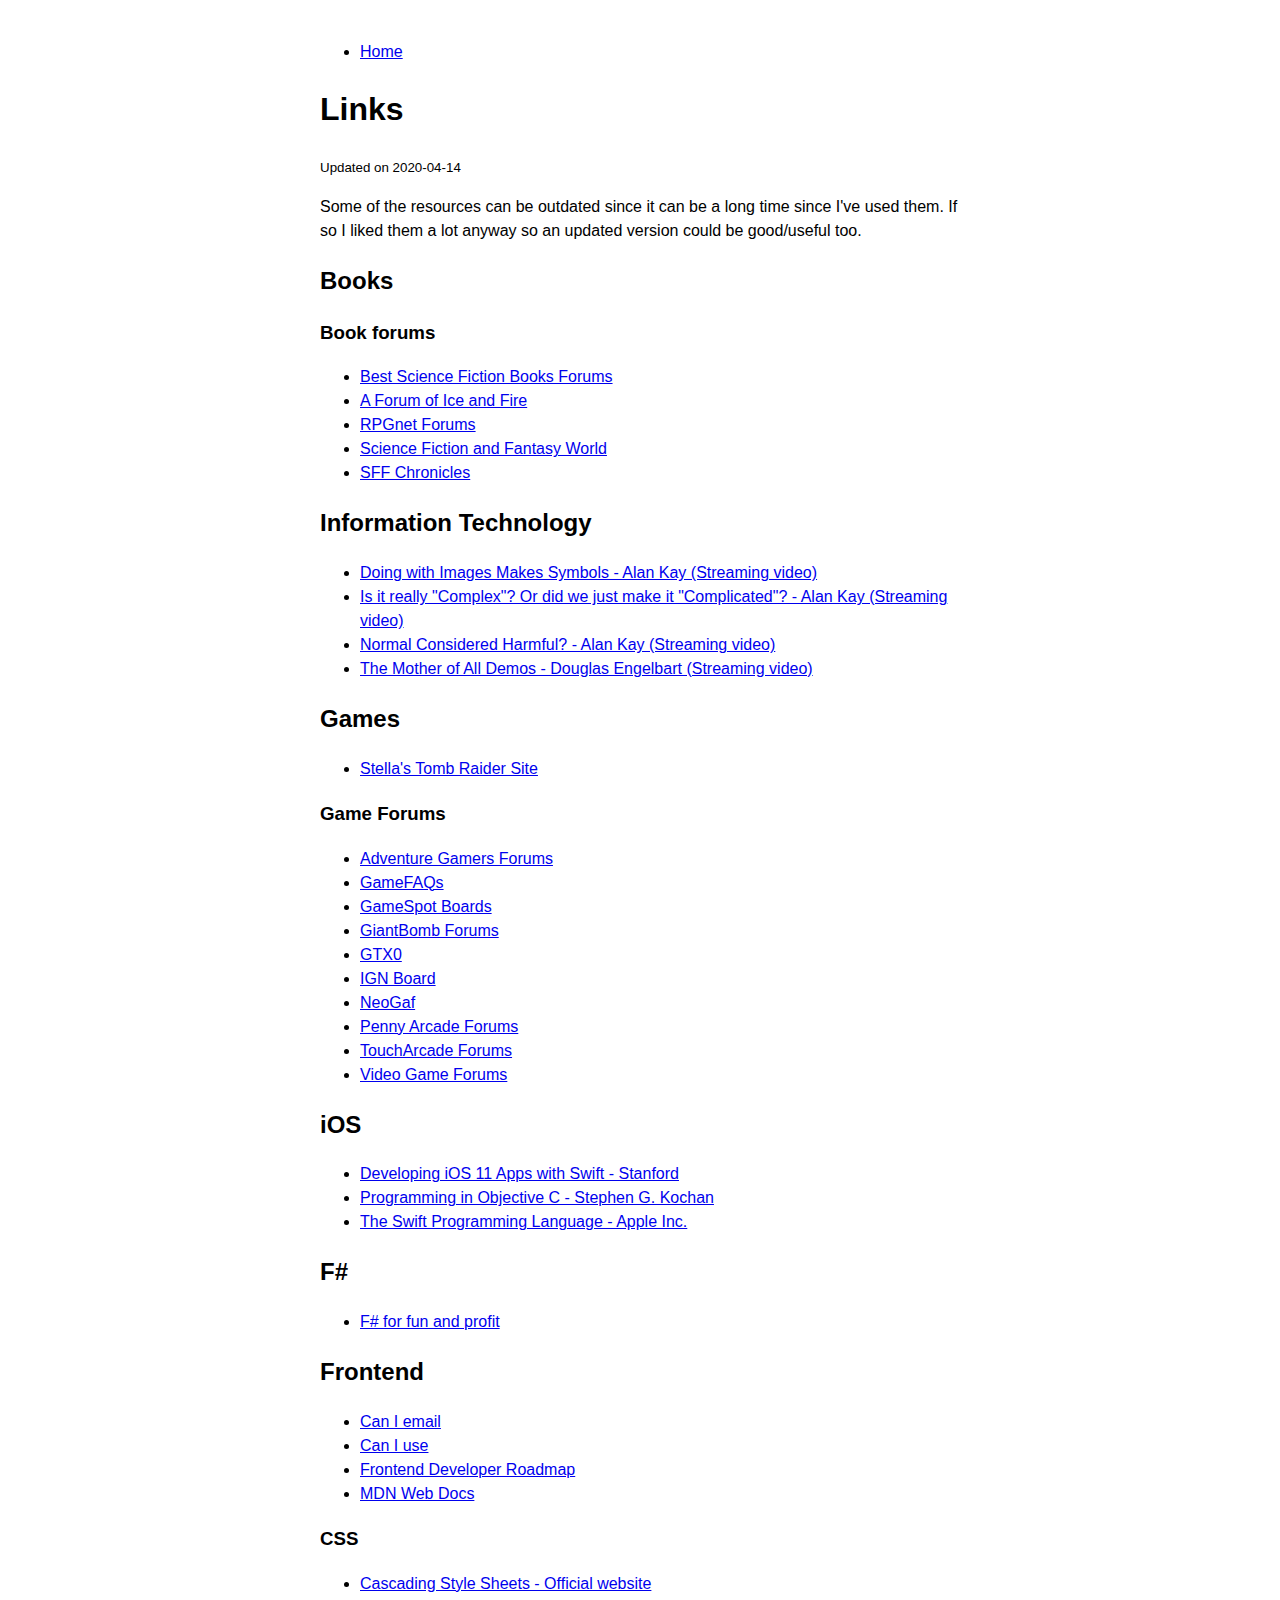
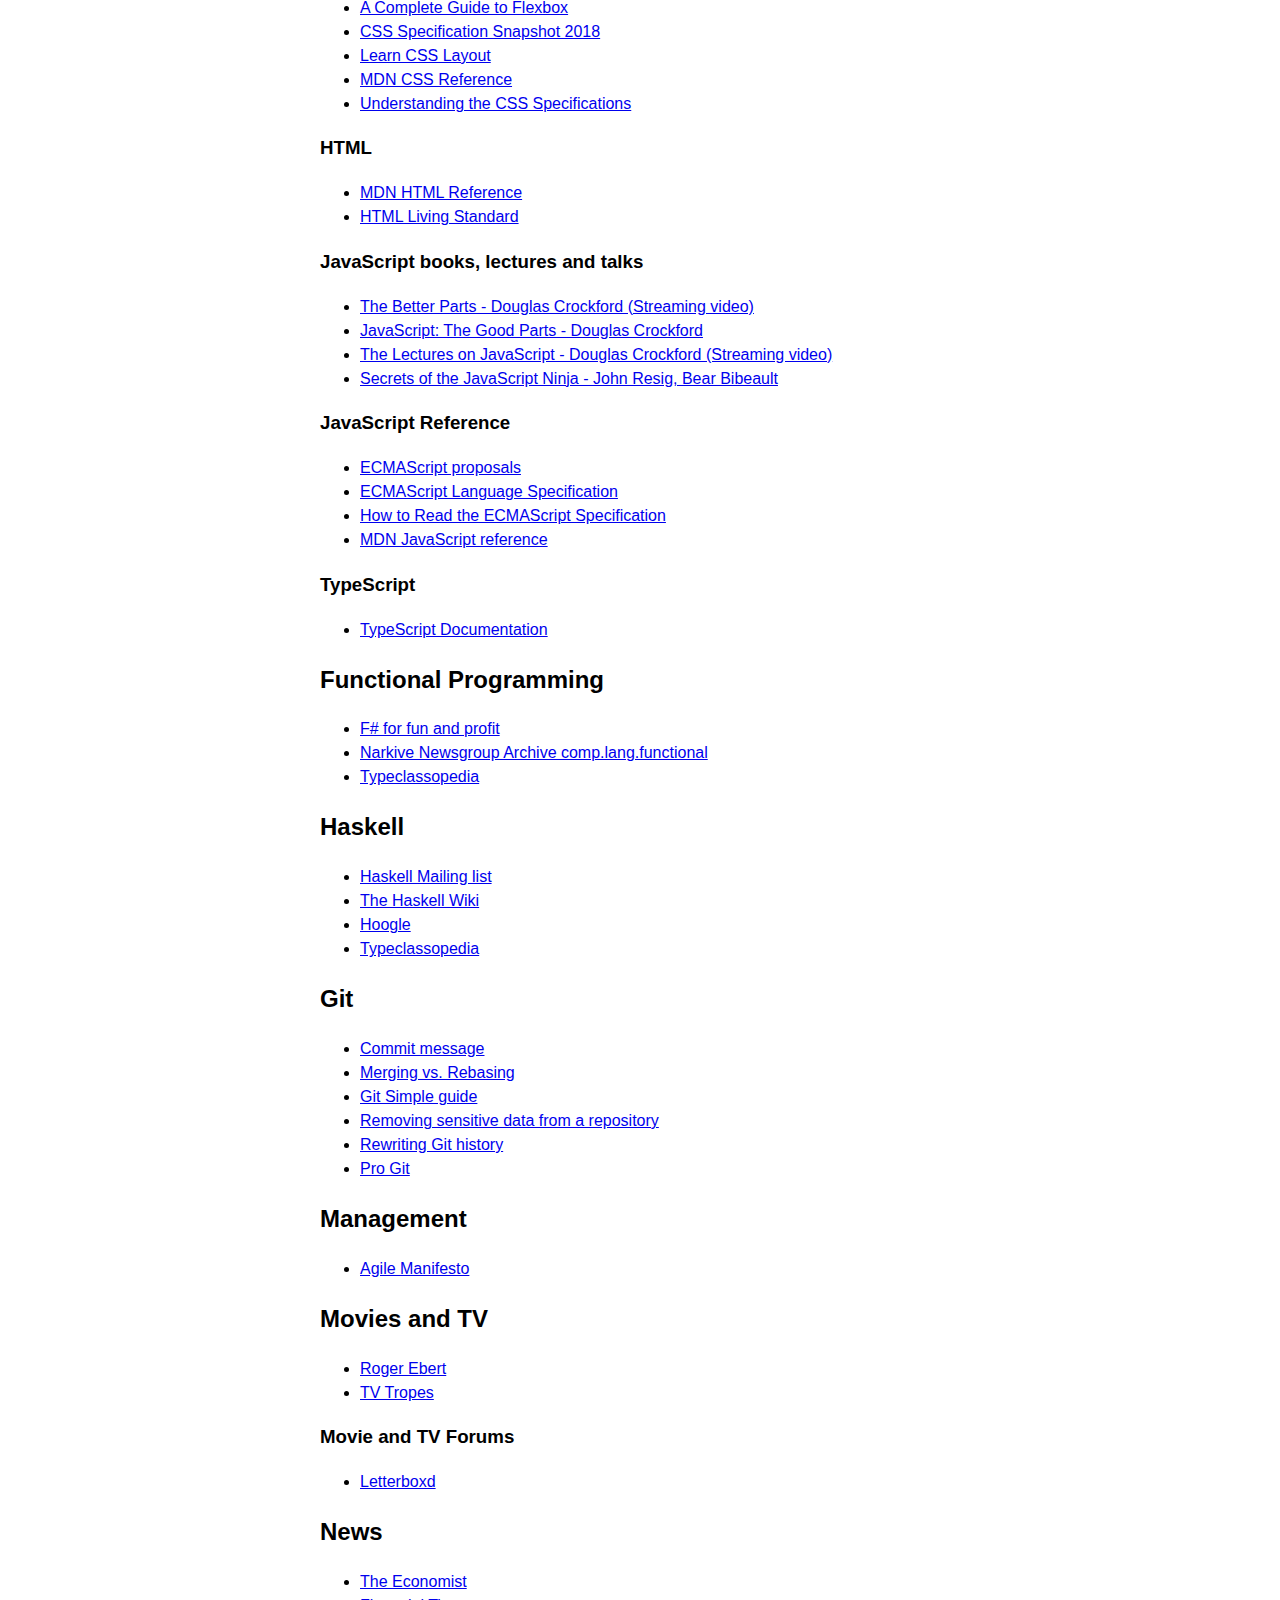
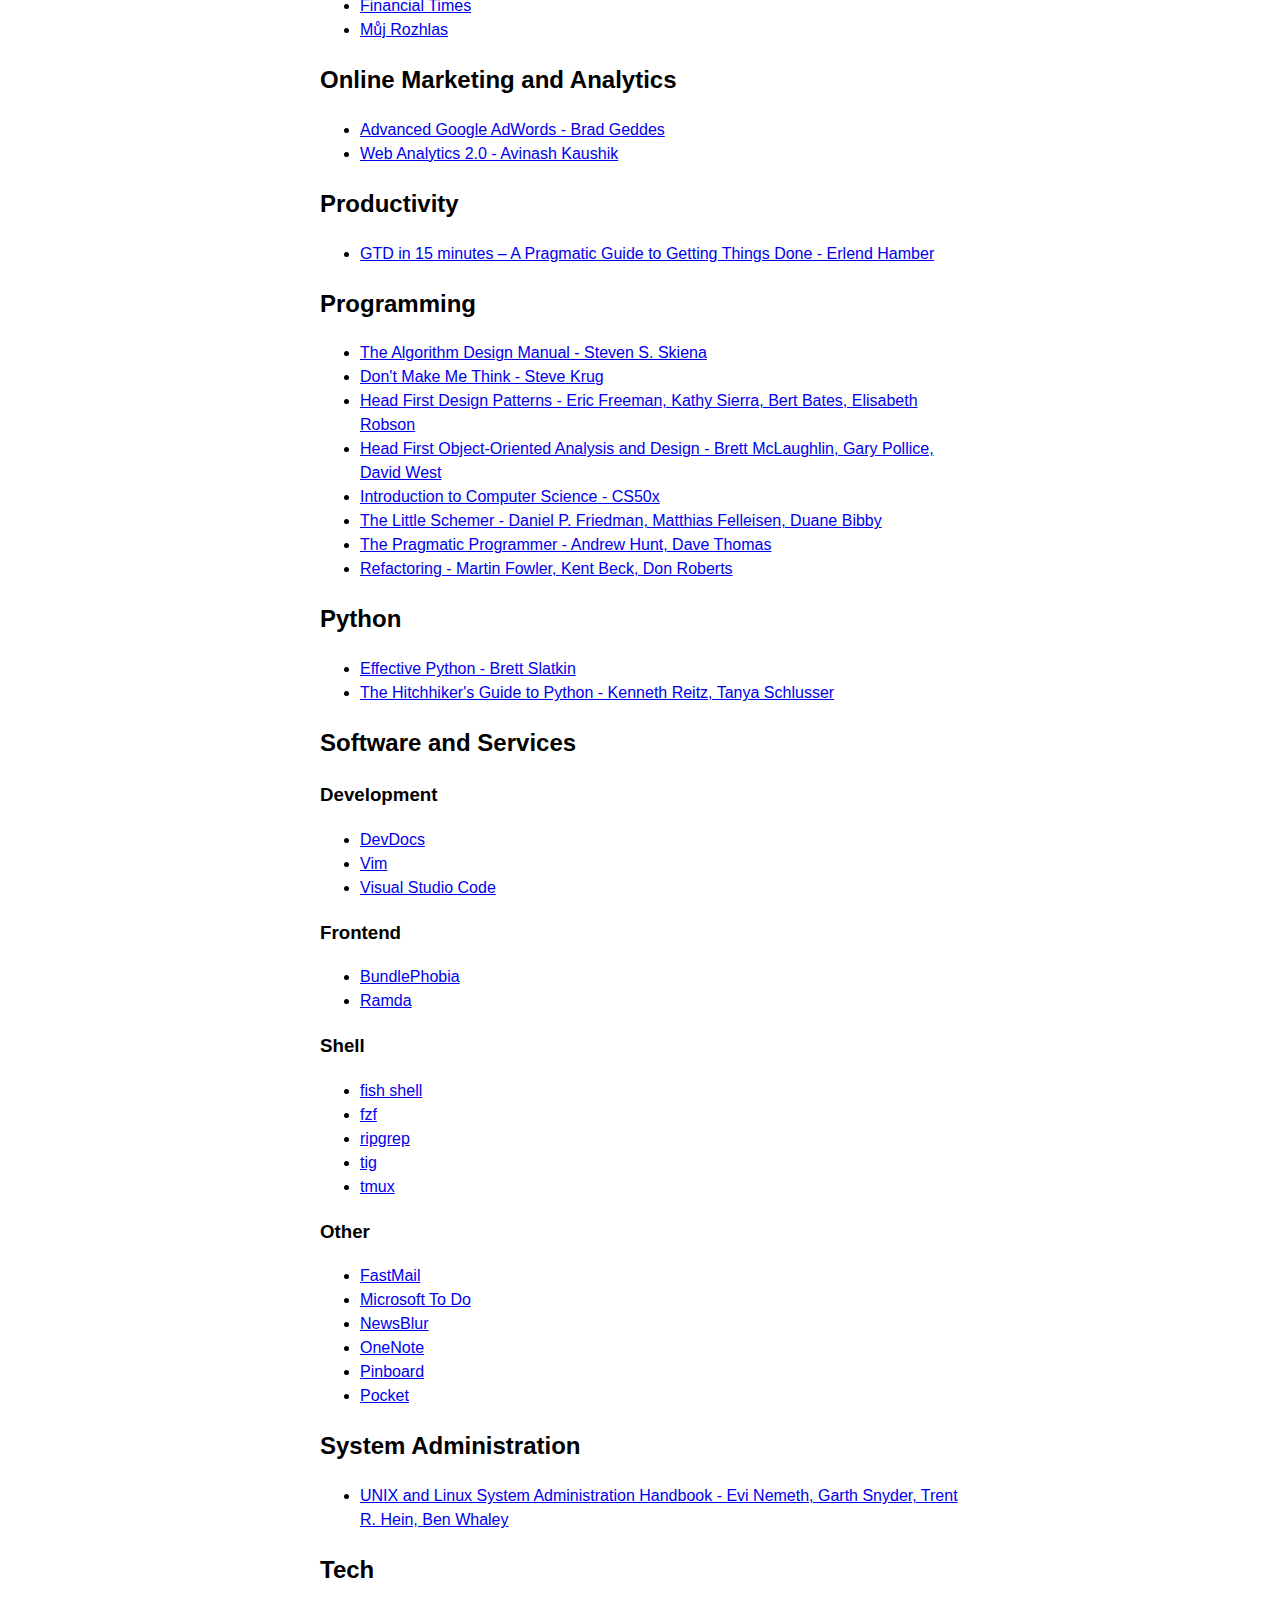
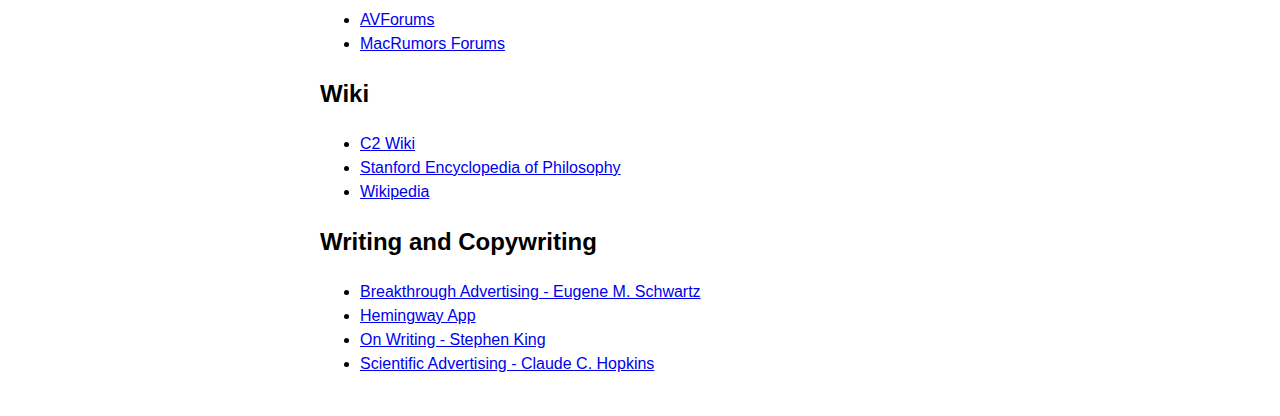
==== commit 859008af: "reorganize links" ====
--- a/links.html
+++ b/links.html
@@ -37,8 +37,24 @@
       </section>
 
       <section>
-        <h2>Book forums</h2>
-        <ul>
+        <h2>Books</h2>
+        <h3>Book forums</h3>
+        <ul>
+          <li>
+            <a href="http://bestsciencefictionbooks.com/forums/">
+              Best Science Fiction Books Forums
+            </a>
+          </li>
+          <li>
+            <a href="https://asoiaf.westeros.org/">
+              A Forum of Ice and Fire
+            </a>
+          </li>
+          <li>
+            <a href="https://forum.rpg.net/">
+              RPGnet Forums
+            </a>
+          </li>
           <li>
             <a href="https://www.sffworld.com/forum/">
               Science Fiction and Fantasy World
@@ -49,21 +65,6 @@
               SFF Chronicles
             </a>
           </li>
-          <li>
-            <a href="http://bestsciencefictionbooks.com/forums/">
-              Best Science Fiction Books Forums
-            </a>
-          </li>
-          <li>
-            <a href="https://asoiaf.westeros.org/">
-              A Forum of Ice and Fire
-            </a>
-          </li>
-          <li>
-            <a href="https://forum.rpg.net/">
-              RPGnet Forums
-            </a>
-          </li>
         </ul>
         <ul>
       </section>
@@ -95,8 +96,41 @@
       </section>
 
       <section>
-        <h2>Games Forums</h2>
-        <ul>
+        <h2>Games</h2>
+        <ul>
+          <li>
+            <a href="https://tombraiders.net/">
+              Stella's Tomb Raider Site
+            </a>
+          </li>
+        </ul>
+        <h3>Game Forums</h3>
+        <ul>
+          <li>
+            <a href="https://adventuregamers.com/forums/">
+              Adventure Gamers Forums
+            </a>
+          </li>
+          <li>
+            <a href="https://gamefaqs.gamespot.com/">
+              GameFAQs
+            </a>
+          </li>
+          <li>
+            <a href="https://www.gamespot.com/forums/">
+              GameSpot Boards
+            </a>
+          </li>
+          <li>
+            <a href="https://www.giantbomb.com/forums/">
+              GiantBomb Forums
+            </a>
+          </li>
+          <li>
+            <a href="http://gtx0.com/">
+              GTX0
+            </a>
+          </li>
           <li>
             <a href="https://www.ignboards.com/">
               IGN Board
@@ -108,31 +142,11 @@
             </a>
           </li>
           <li>
-            <a href="https://gamefaqs.gamespot.com/">
-              GameFAQs
-            </a>
-          </li>
-          <li>
-            <a href="http://gtx0.com/">
-              GTX0
-            </a>
-          </li>
-          <li>
             <a href="https://forums.penny-arcade.com/">
               Penny Arcade Forums
             </a>
           </li>
           <li>
-            <a href="https://www.gamespot.com/forums/">
-              GameSpot Boards
-            </a>
-          </li>
-          <li>
-            <a href="https://www.giantbomb.com/forums/">
-              GiantBomb Forums
-            </a>
-          </li>
-          <li>
             <a href="http://forums.toucharcade.com/">
               TouchArcade Forums
             </a>
@@ -142,16 +156,6 @@
               Video Game Forums
             </a>
           </li>
-          <li>
-            <a href="https://adventuregamers.com/forums/">
-              Adventure Gamers Forums
-            </a>
-          </li>
-          <li>
-            <a href="https://tombraiders.net/">
-              Stella's Tomb Raider Site
-            </a>
-          </li>
         </ul>
       </section>
 
@@ -327,21 +331,26 @@
             </a>
           </li>
           <li>
+            <a href="https://comp.lang.functional.narkive.com">
+              Narkive Newsgroup Archive comp.lang.functional
+            </a>
+          </li>
+          <li>
             <a href="https://wiki.haskell.org/Typeclassopedia">
               Typeclassopedia
             </a>
           </li>
-          <li>
-            <a href="https://comp.lang.functional.narkive.com">
-              Narkive Newsgroup Archive comp.lang.functional
-            </a>
-          </li>
         </ul>
       </section>
 
       <section>
         <h2>Haskell</h2>
         <ul>
+          <li>
+            <a href="https://mail.haskell.org/">
+              Haskell Mailing list
+            </a>
+          </li>
           <li>
             <a href="https://wiki.haskell.org/Haskell">
               The Haskell Wiki
@@ -353,11 +362,6 @@
             </a>
           </li>
           <li>
-            <a href="https://mail.haskell.org/">
-              Haskell Mailing list
-            </a>
-          </li>
-          <li>
             <a href="https://wiki.haskell.org/Typeclassopedia">
               Typeclassopedia
             </a>
@@ -380,12 +384,7 @@
           </li>
           <li>
             <a href="http://rogerdudler.github.io/git-guide/">
-              GSimple guide
-            </a>
-          </li>
-          <li>
-            <a href="https://git-scm.com/book/en/v2/Git-Tools-Rewriting-History">
-              Rewriting history
+              Git Simple guide
             </a>
           </li>
           <li>
@@ -395,6 +394,11 @@
             </a>
           </li>
           <li>
+            <a href="https://git-scm.com/book/en/v2/Git-Tools-Rewriting-History">
+              Rewriting Git history
+            </a>
+          </li>
+          <li>
             <a href="https://git-scm.com/book/en/v2">
               Pro Git
             </a>
@@ -417,25 +421,23 @@
         <h2>Movies and TV</h2>
         <ul>
           <li>
+            <a href="https://www.rogerebert.com">
+              Roger Ebert
+            </a>
+          </li>
+          <li>
+            <a href="https://tvtropes.org">
+              TV Tropes
+            </a>
+          </li>
+        </ul>
+        <h3>Movie and TV Forums</h3>
+        <ul>
+          <li>
             <a href="https://letterboxd.com">
               Letterboxd
             </a>
           </li>
-          <li>
-            <a href="https://letterboxd.com">
-              Letterboxd
-            </a>
-          </li>
-          <li>
-            <a href="https://www.rogerebert.com">
-              Roger Ebert
-            </a>
-          </li>
-          <li>
-            <a href="https://tvtropes.org">
-              TV Tropes
-            </a>
-          </li>
         </ul>
       </section>
 
@@ -454,7 +456,23 @@
           </li>
           <li>
             <a href="https://www.mujrozhlas.cz">
-              mujRozhlas
+              Můj Rozhlas
+            </a>
+          </li>
+        </ul>
+      </section>
+
+      <section>
+        <h2>Online Marketing and Analytics</h2>
+        <ul>
+          <li>
+            <a href="https://www.worldcat.org/title/advanced-google-adwords/oclc/897034265">
+              Advanced Google AdWords - Brad Geddes
+            </a>
+          </li>
+          <li>
+            <a href="https://www.goodreads.com/book/show/6867604-web-analytics-2-0">
+              Web Analytics 2.0 - Avinash Kaushik
             </a>
           </li>
         </ul>
@@ -535,7 +553,6 @@
         </ul>
       </section>
 
-
       <section>
         <h2>Software and Services</h2>
         <h3>Development</h3>
@@ -563,6 +580,8 @@
             <a href="https://bundlephobia.com">
               BundlePhobia
             </a>
+          </li>
+          <li>
             <a href="https://ramdajs.com">
               Ramda
             </a>
@@ -669,15 +688,15 @@
             </a>
           </li>
           <li>
+            <a href="https://plato.stanford.edu/">
+              Stanford Encyclopedia of Philosophy
+            </a>
+          </li>
+          <li>
             <a href="https://en.wikipedia.org/wiki/">
               Wikipedia
             </a>
           </li>
-          <li>
-            <a href="https://plato.stanford.edu/">
-              Stanford Encyclopedia of Philosophy
-            </a>
-          </li>
         </ul>
       </section>
 
@@ -707,21 +726,6 @@
         </ul>
       </section>
 
-      <section>
-        <h2>Online Marketing and Analytics</h2>
-        <ul>
-          <li>
-            <a href="https://www.worldcat.org/title/advanced-google-adwords/oclc/897034265">
-              Advanced Google AdWords - Brad Geddes
-            </a>
-          </li>
-          <li>
-            <a href="https://www.goodreads.com/book/show/6867604-web-analytics-2-0">
-              Web Analytics 2.0 - Avinash Kaushik
-            </a>
-          </li>
-        </ul>
-      </section>
 
     </article>
   </main>
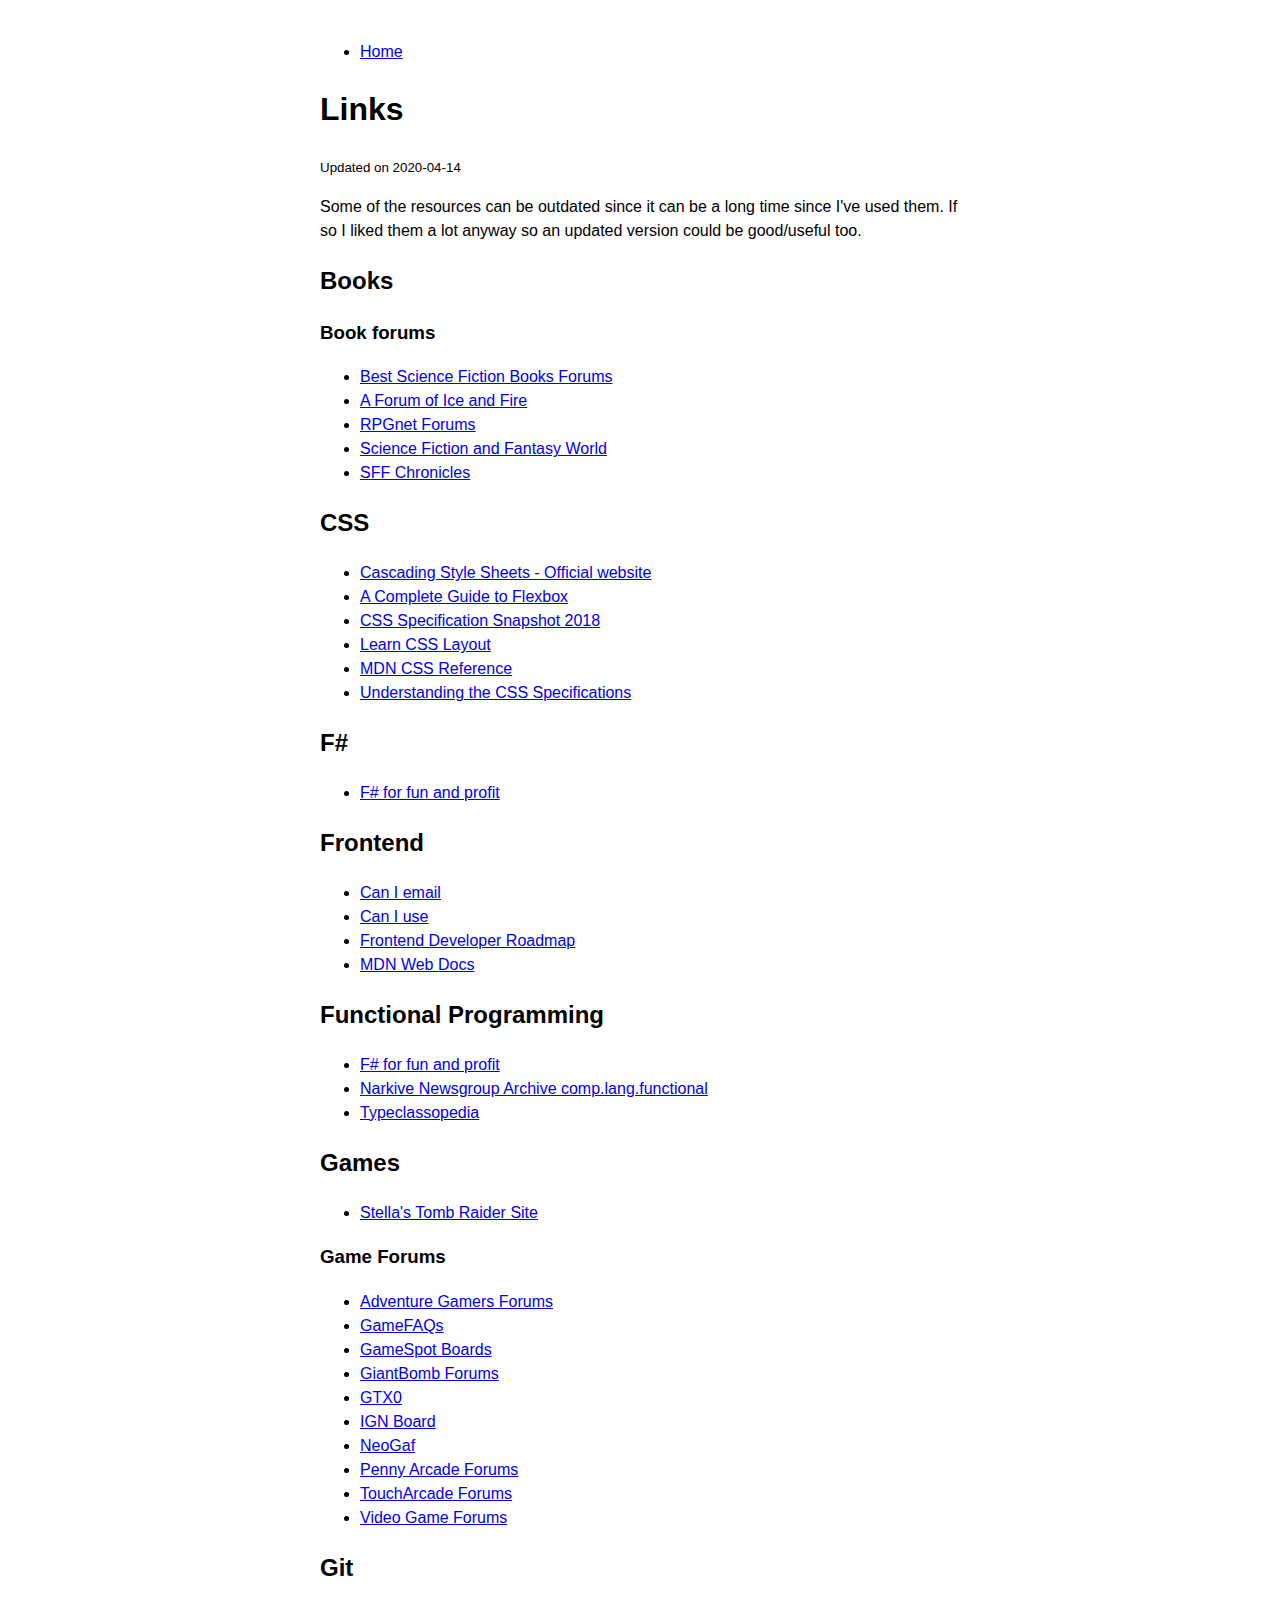
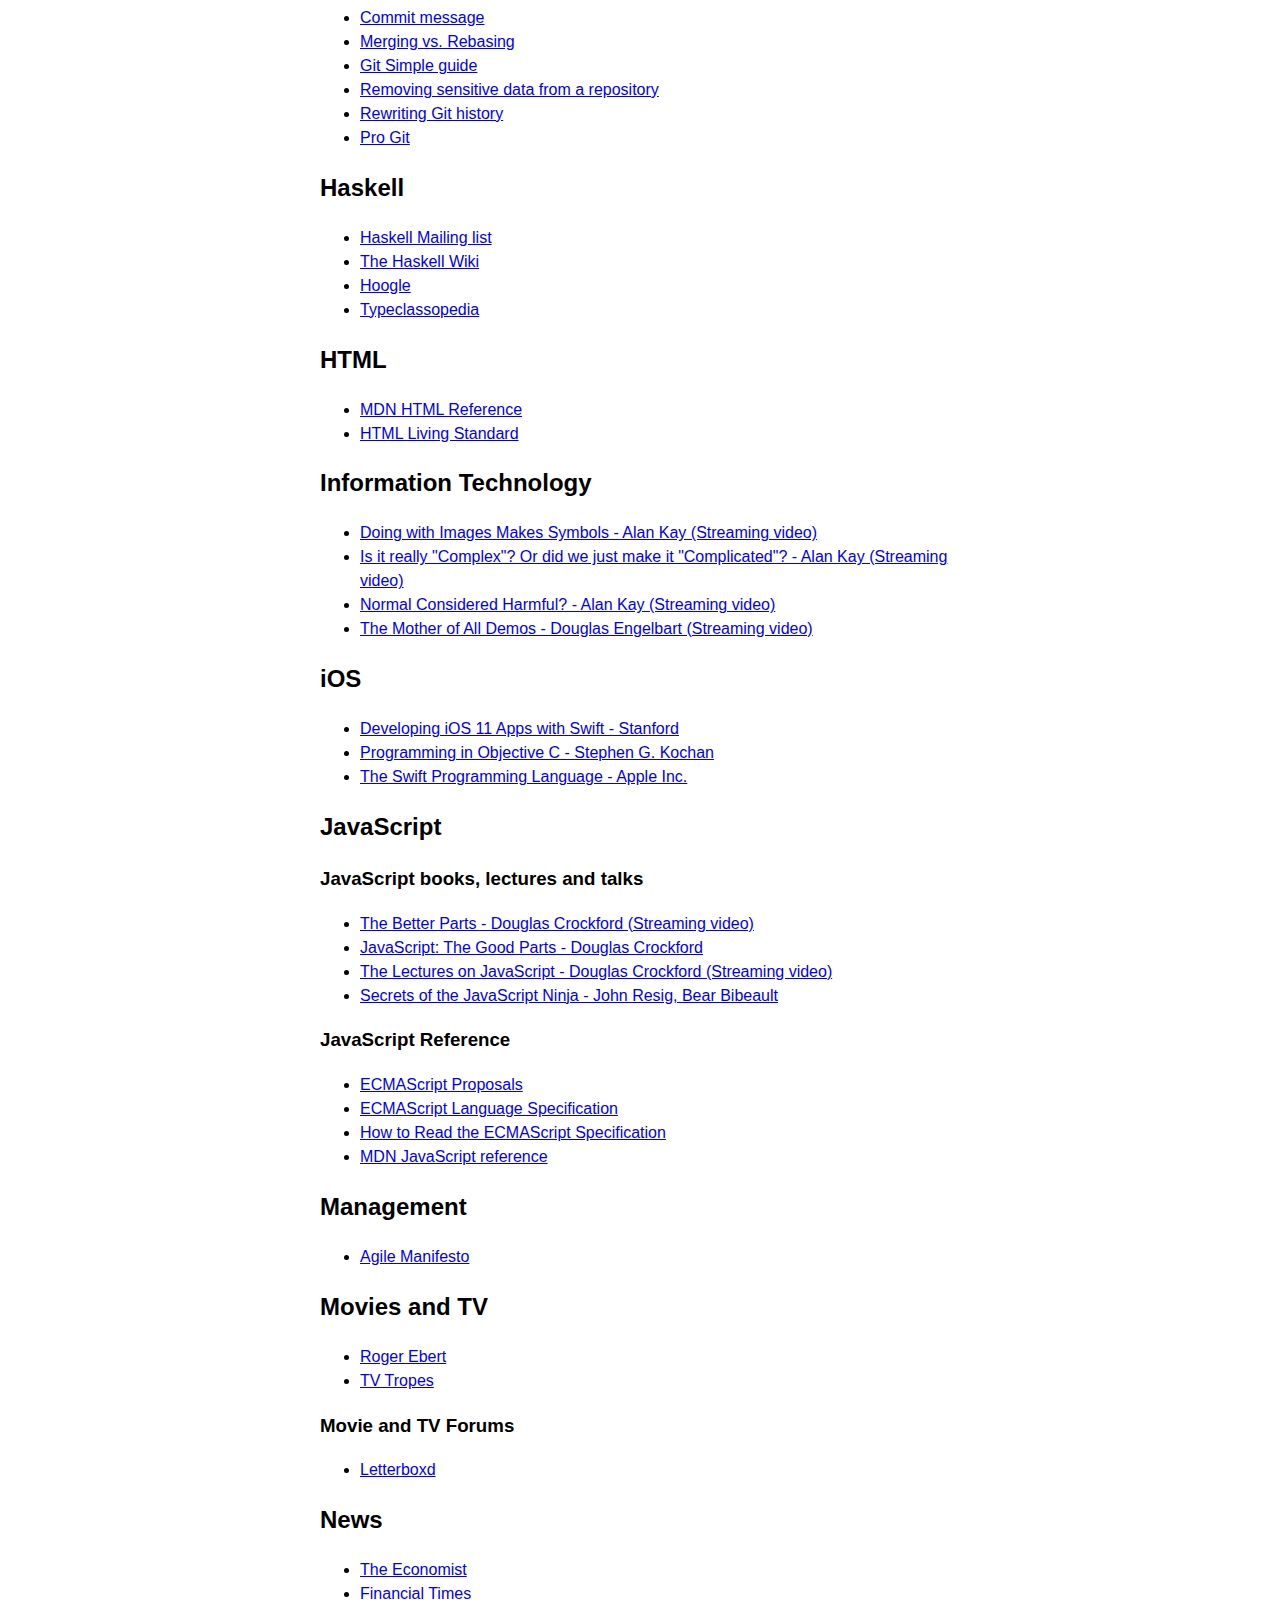
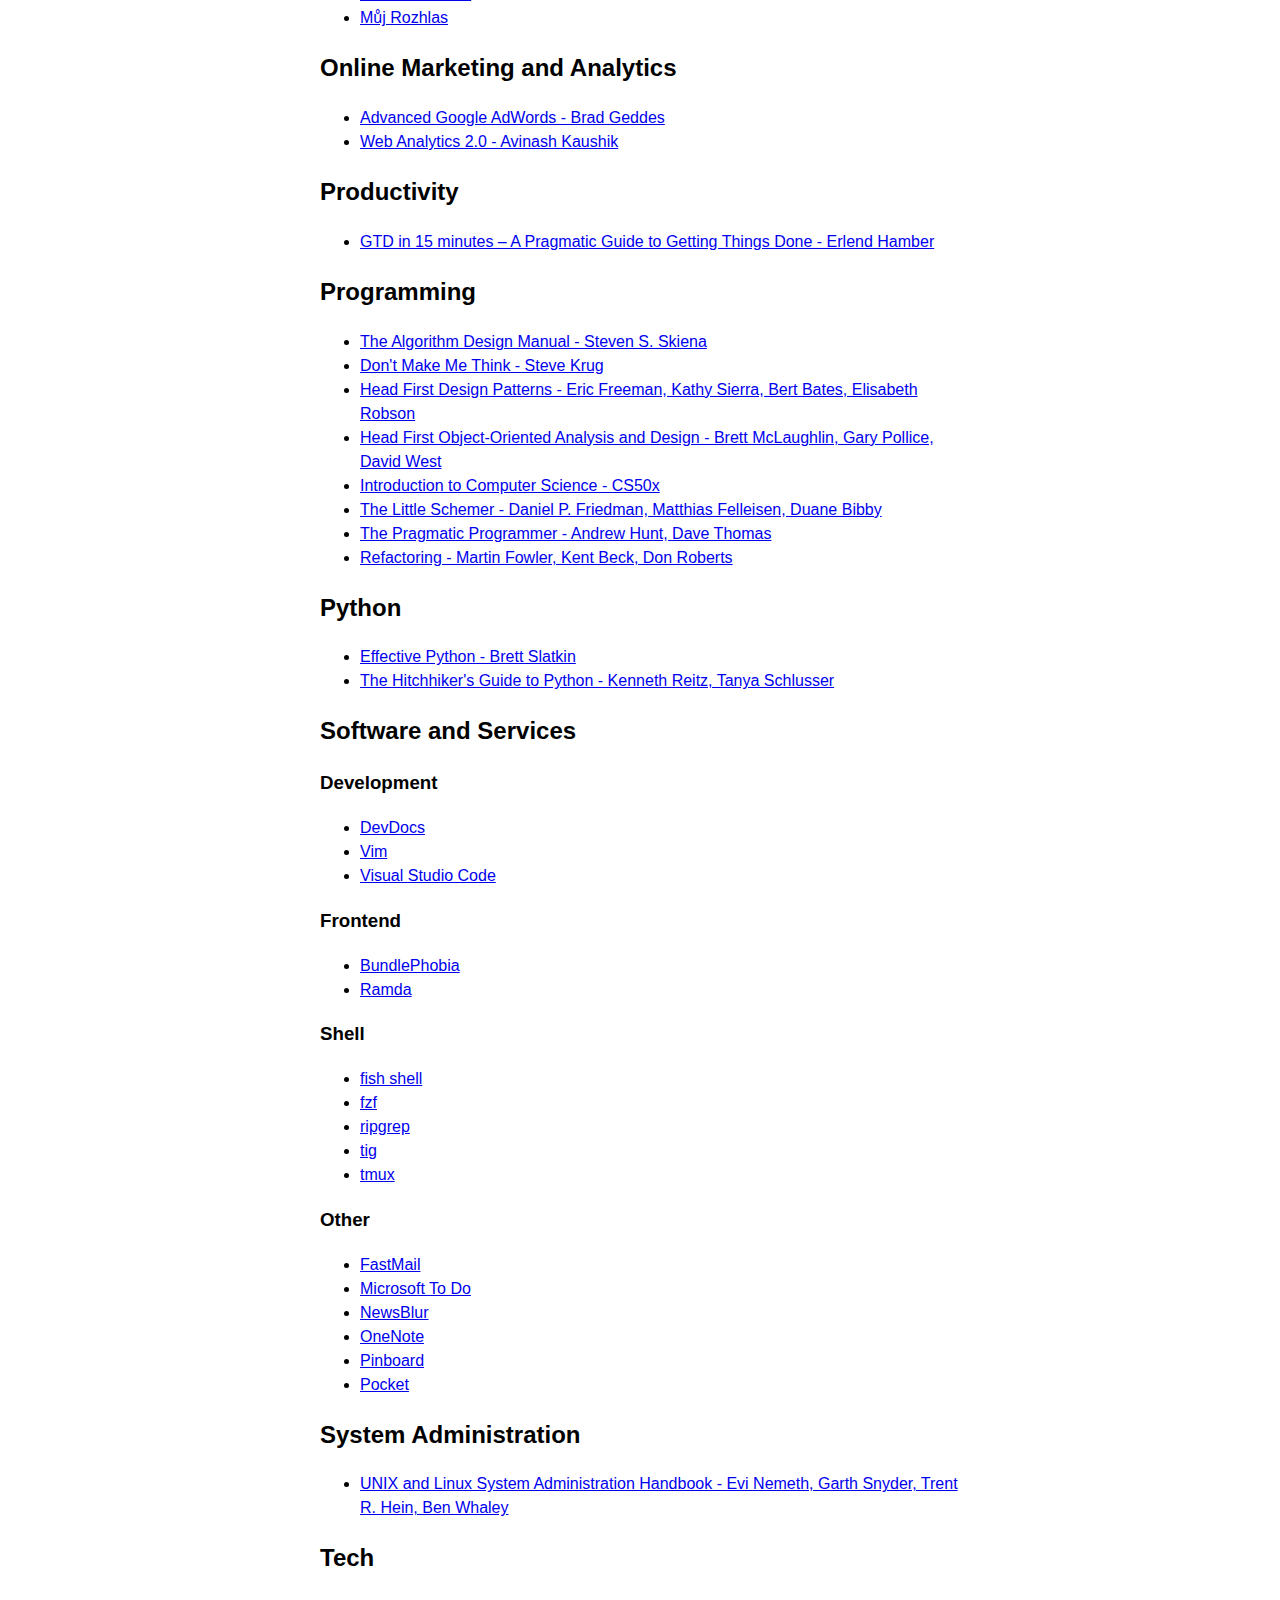
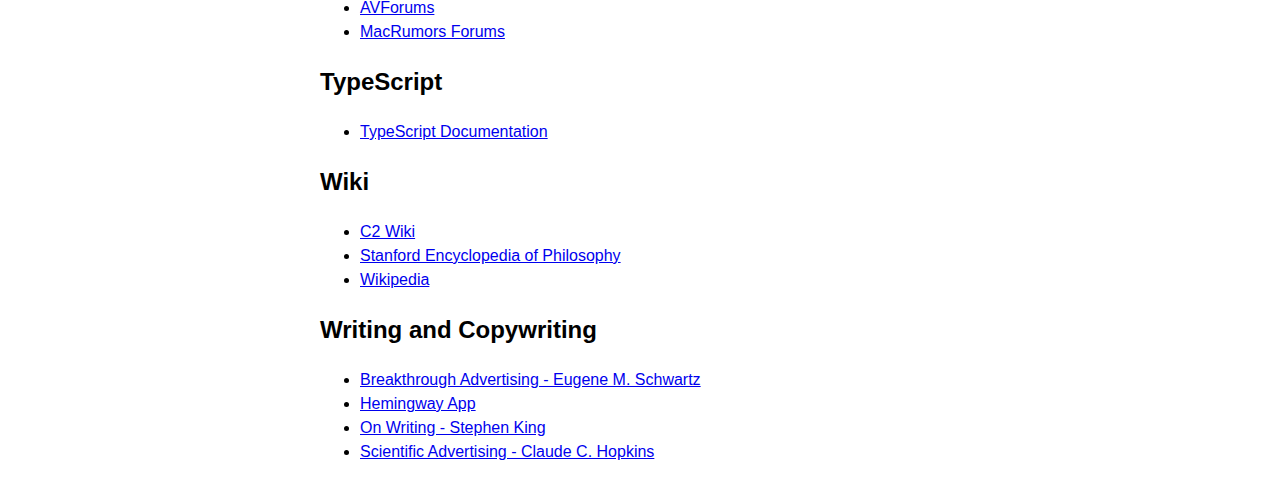
==== commit d6623ad8: "reorganize" ====
--- a/links.html
+++ b/links.html
@@ -70,30 +70,103 @@
       </section>
 
       <section>
-        <h2>Information Technology</h2>
-        <ul>
-          <li>
-            <a href="https://www.youtube.com/watch?v=6ZdxiQoOBgs">
-              Doing with Images Makes Symbols - Alan Kay (Streaming video)
-            </a>
-          </li>
-          <li>
-            <a href="https://www.youtube.com/watch?v=ubaX1Smg6pY">
-              Is it really "Complex"? Or did we just make it "Complicated"? - Alan Kay (Streaming video)
-            </a>
-          </li>
-          <li>
-            <a href="https://www.youtube.com/watch?v=FvmTSpJU-Xc">
-              Normal Considered Harmful? - Alan Kay (Streaming video)
-            </a>
-          </li>
-          <li>
-            <a href="https://www.youtube.com/watch?v=yJDv-zdhzMY">
-              The Mother of All Demos - Douglas Engelbart (Streaming video)
-            </a>
-          </li>
-        </ul>
-      </section>
+        <h2>CSS</h2>
+        <ul>
+          <li>
+            <a href="https://www.w3.org/Style/CSS/">
+              Cascading Style Sheets - Official website
+            </a>
+          </li>
+          <li>
+            <a href="https://css-tricks.com/snippets/css/a-guide-to-flexbox/">
+              A Complete Guide to Flexbox
+            </a>
+          </li>
+          <li>
+            <a href="https://www.w3.org/TR/css-2018/">
+              CSS Specification Snapshot 2018
+            </a>
+          </li>
+          <li>
+            <a href="https://learnlayout.com">
+              Learn CSS Layout
+            </a>
+          </li>
+          <li>
+            <a href="https://developer.mozilla.org/en-US/docs/Web/CSS/Reference">
+              MDN CSS Reference
+            </a>
+          </li>
+          <li>
+            <a href="https://www.w3.org/Style/CSS/read.en.html">
+              Understanding the CSS Specifications
+            </a>
+          </li>
+        </ul>
+      </section>
+
+      <section>
+        <h2>F#</h2>
+        <ul>
+          <li>
+            <a href="https://fsharpforfunandprofit.com">
+              F# for fun and profit
+            </a>
+          </li>
+        </ul>
+      </section>
+
+      <section>
+        <h2>Frontend</h2>
+        <ul>
+          <li>
+            <a href="https://www.caniemail.com">
+              Can I email
+            </a>
+          </li>
+          <li>
+            <a href="https://caniuse.com">
+              Can I use
+            </a>
+          </li>
+          <li>
+            <a href="https://github.com/kamranahmedse/developer-roadmap#frontend-roadmap">
+              Frontend Developer Roadmap
+            </a>
+          </li>
+          <li>
+            <a href="https://developer.mozilla.org/en-US/">
+              MDN Web Docs
+            </a>
+          </li>
+        </ul>
+      </section>
+
+
+
+
+
+      <section>
+        <h2>Functional Programming</h2>
+        <ul>
+          <li>
+            <a href="#fsharp-for-fun-and-profit">
+              F# for fun and profit
+            </a>
+          </li>
+          <li>
+            <a href="https://comp.lang.functional.narkive.com">
+              Narkive Newsgroup Archive comp.lang.functional
+            </a>
+          </li>
+          <li>
+            <a href="https://wiki.haskell.org/Typeclassopedia">
+              Typeclassopedia
+            </a>
+          </li>
+        </ul>
+      </section>
+
 
       <section>
         <h2>Games</h2>
@@ -154,216 +227,6 @@
           <li>
             <a href="https://www.vgr.com/forum/">
               Video Game Forums
-            </a>
-          </li>
-        </ul>
-      </section>
-
-      <section>
-        <h2>iOS</h2>
-        <ul>
-          <li>
-            <a href="https://itunes.apple.com/us/course/developing-ios-11-apps-with-swift/id1309275316">
-              Developing iOS 11 Apps with Swift - Stanford
-            </a>
-          </li>
-          <li>
-            <a href="https://www.worldcat.org/title/programming-in-objective-c/oclc/263434000">
-              Programming in Objective C - Stephen G. Kochan
-            </a>
-          </li>
-          <li>
-            <a href="https://docs.swift.org/swift-book/">
-              The Swift Programming Language - Apple Inc.
-            </a>
-          </li>
-        </ul>
-      </section>
-
-      <section>
-        <h2>F#</h2>
-        <ul>
-          <li>
-            <a href="https://fsharpforfunandprofit.com">
-              F# for fun and profit
-            </a>
-          </li>
-        </ul>
-      </section>
-
-      <section>
-        <h2>Frontend</h2>
-        <ul>
-          <li>
-            <a href="https://www.caniemail.com">
-              Can I email
-            </a>
-          </li>
-          <li>
-            <a href="https://caniuse.com">
-              Can I use
-            </a>
-          </li>
-          <li>
-            <a href="https://github.com/kamranahmedse/developer-roadmap#frontend-roadmap">
-              Frontend Developer Roadmap
-            </a>
-          </li>
-          <li>
-            <a href="https://developer.mozilla.org/en-US/">
-              MDN Web Docs
-            </a>
-          </li>
-        </ul>
-
-        <h3>CSS</h3>
-        <ul>
-          <li>
-            <a href="https://www.w3.org/Style/CSS/">
-              Cascading Style Sheets - Official website
-            </a>
-          </li>
-          <li>
-            <a href="https://css-tricks.com/snippets/css/a-guide-to-flexbox/">
-              A Complete Guide to Flexbox
-            </a>
-          </li>
-          <li>
-            <a href="https://www.w3.org/TR/css-2018/">
-              CSS Specification Snapshot 2018
-            </a>
-          </li>
-          <li>
-            <a href="https://learnlayout.com">
-              Learn CSS Layout
-            </a>
-          </li>
-          <li>
-            <a href="https://developer.mozilla.org/en-US/docs/Web/CSS/Reference">
-              MDN CSS Reference
-            </a>
-          </li>
-          <li>
-            <a href="https://www.w3.org/Style/CSS/read.en.html">
-              Understanding the CSS Specifications
-            </a>
-          </li>
-        </ul>
-
-        <h3>HTML</h3>
-        <ul>
-          <li>
-            <a href="https://developer.mozilla.org/en-US/docs/Web/HTML">
-              MDN HTML Reference
-            </a>
-          </li>
-          <li>
-            <a href="https://html.spec.whatwg.org">
-              HTML Living Standard
-            </a>
-          </li>
-        </ul>
-
-        <h3>JavaScript books, lectures and talks</h2>
-          <ul>
-            <li>
-              <a href="https://www.youtube.com/watch?v=_EF-FO63MXs">
-                The Better Parts - Douglas Crockford (Streaming video)
-              </a>
-            </li>
-            <li>
-              <a href="https://www.worldcat.org/title/javascript-the-good-parts/oclc/192027457">
-                JavaScript: The Good Parts - Douglas Crockford
-              </a>
-            </li>
-            <li>
-              <a href="https://www.youtube.com/watch?v=v2ifWcnQs6M">
-                The Lectures on JavaScript - Douglas Crockford (Streaming video)
-              </a>
-            </li>
-            <li>
-              <a href="https://www.worldcat.org/title/secrets-of-the-javascript-ninja-second-edition/oclc/1105791024">
-                Secrets of the JavaScript Ninja - John Resig, Bear Bibeault
-              </a>
-            </li>
-          </ul>
-
-          <h3>JavaScript Reference</h3>
-          <ul>
-            <li>
-              <a href="https://github.com/tc39/proposals">
-                ECMAScript proposals
-              </a>
-            </li>
-            <li>
-              <a href="https://tc39.es/ecma262/">
-                ECMAScript Language Specification
-              </a>
-            </li>
-            <li>
-              <a href="https://timothygu.me/es-howto/">
-                How to Read the ECMAScript Specification
-              </a>
-            </li>
-            <li>
-              <a href="https://developer.mozilla.org/en-US/docs/Web/JavaScript/Reference">
-                MDN JavaScript reference
-              </a>
-            </li>
-          </ul>
-
-          <h3>TypeScript</h3>
-          <ul>
-            <li>
-              <a href="https://www.typescriptlang.org/docs/home.html">
-                TypeScript Documentation
-              </a>
-            </li>
-          </ul>
-      </section>
-
-      <section>
-        <h2>Functional Programming</h2>
-        <ul>
-          <li>
-            <a href="#fsharp-for-fun-and-profit">
-              F# for fun and profit
-            </a>
-          </li>
-          <li>
-            <a href="https://comp.lang.functional.narkive.com">
-              Narkive Newsgroup Archive comp.lang.functional
-            </a>
-          </li>
-          <li>
-            <a href="https://wiki.haskell.org/Typeclassopedia">
-              Typeclassopedia
-            </a>
-          </li>
-        </ul>
-      </section>
-
-      <section>
-        <h2>Haskell</h2>
-        <ul>
-          <li>
-            <a href="https://mail.haskell.org/">
-              Haskell Mailing list
-            </a>
-          </li>
-          <li>
-            <a href="https://wiki.haskell.org/Haskell">
-              The Haskell Wiki
-            </a>
-          </li>
-          <li>
-            <a href="https://www.haskell.org/hoogle/">
-              Hoogle
-            </a>
-          </li>
-          <li>
-            <a href="https://wiki.haskell.org/Typeclassopedia">
-              Typeclassopedia
             </a>
           </li>
         </ul>
@@ -407,6 +270,147 @@
       </section>
 
       <section>
+        <h2>Haskell</h2>
+        <ul>
+          <li>
+            <a href="https://mail.haskell.org/">
+              Haskell Mailing list
+            </a>
+          </li>
+          <li>
+            <a href="https://wiki.haskell.org/Haskell">
+              The Haskell Wiki
+            </a>
+          </li>
+          <li>
+            <a href="https://www.haskell.org/hoogle/">
+              Hoogle
+            </a>
+          </li>
+          <li>
+            <a href="https://wiki.haskell.org/Typeclassopedia">
+              Typeclassopedia
+            </a>
+          </li>
+        </ul>
+      </section>
+
+
+      <section>
+        <h2>HTML</h2>
+        <ul>
+          <li>
+            <a href="https://developer.mozilla.org/en-US/docs/Web/HTML">
+              MDN HTML Reference
+            </a>
+          </li>
+          <li>
+            <a href="https://html.spec.whatwg.org">
+              HTML Living Standard
+            </a>
+          </li>
+        </ul>
+      </section>
+
+      <section>
+        <h2>Information Technology</h2>
+        <ul>
+          <li>
+            <a href="https://www.youtube.com/watch?v=6ZdxiQoOBgs">
+              Doing with Images Makes Symbols - Alan Kay (Streaming video)
+            </a>
+          </li>
+          <li>
+            <a href="https://www.youtube.com/watch?v=ubaX1Smg6pY">
+              Is it really "Complex"? Or did we just make it "Complicated"? - Alan Kay (Streaming video)
+            </a>
+          </li>
+          <li>
+            <a href="https://www.youtube.com/watch?v=FvmTSpJU-Xc">
+              Normal Considered Harmful? - Alan Kay (Streaming video)
+            </a>
+          </li>
+          <li>
+            <a href="https://www.youtube.com/watch?v=yJDv-zdhzMY">
+              The Mother of All Demos - Douglas Engelbart (Streaming video)
+            </a>
+          </li>
+        </ul>
+      </section>
+
+      <section>
+        <h2>iOS</h2>
+        <ul>
+          <li>
+            <a href="https://itunes.apple.com/us/course/developing-ios-11-apps-with-swift/id1309275316">
+              Developing iOS 11 Apps with Swift - Stanford
+            </a>
+          </li>
+          <li>
+            <a href="https://www.worldcat.org/title/programming-in-objective-c/oclc/263434000">
+              Programming in Objective C - Stephen G. Kochan
+            </a>
+          </li>
+          <li>
+            <a href="https://docs.swift.org/swift-book/">
+              The Swift Programming Language - Apple Inc.
+            </a>
+          </li>
+        </ul>
+      </section>
+
+      <section>
+        <h2>JavaScript</h2>
+        <h3>JavaScript books, lectures and talks</h3>
+        <ul>
+          <li>
+            <a href="https://www.youtube.com/watch?v=_EF-FO63MXs">
+              The Better Parts - Douglas Crockford (Streaming video)
+            </a>
+          </li>
+          <li>
+            <a href="https://www.worldcat.org/title/javascript-the-good-parts/oclc/192027457">
+              JavaScript: The Good Parts - Douglas Crockford
+            </a>
+          </li>
+          <li>
+            <a href="https://www.youtube.com/watch?v=v2ifWcnQs6M">
+              The Lectures on JavaScript - Douglas Crockford (Streaming video)
+            </a>
+          </li>
+          <li>
+            <a href="https://www.worldcat.org/title/secrets-of-the-javascript-ninja-second-edition/oclc/1105791024">
+              Secrets of the JavaScript Ninja - John Resig, Bear Bibeault
+            </a>
+          </li>
+        </ul>
+
+        <h3>JavaScript Reference</h3>
+        <ul>
+          <li>
+            <a href="https://github.com/tc39/proposals">
+              ECMAScript Proposals
+            </a>
+          </li>
+          <li>
+            <a href="https://tc39.es/ecma262/">
+              ECMAScript Language Specification
+            </a>
+          </li>
+          <li>
+            <a href="https://timothygu.me/es-howto/">
+              How to Read the ECMAScript Specification
+            </a>
+          </li>
+          <li>
+            <a href="https://developer.mozilla.org/en-US/docs/Web/JavaScript/Reference">
+              MDN JavaScript reference
+            </a>
+          </li>
+        </ul>
+      </section>
+
+      <section>
         <h2>Management</h2>
         <ul>
           <li>
@@ -680,6 +684,17 @@
       </section>
 
       <section>
+        <h2>TypeScript</h2>
+        <ul>
+          <li>
+            <a href="https://www.typescriptlang.org/docs/home.html">
+              TypeScript Documentation
+            </a>
+          </li>
+        </ul>
+      </section>
+
+      <section>
         <h2>Wiki</h2>
         <ul>
           <li>
@@ -726,7 +741,6 @@
         </ul>
       </section>
 
-
     </article>
   </main>
 
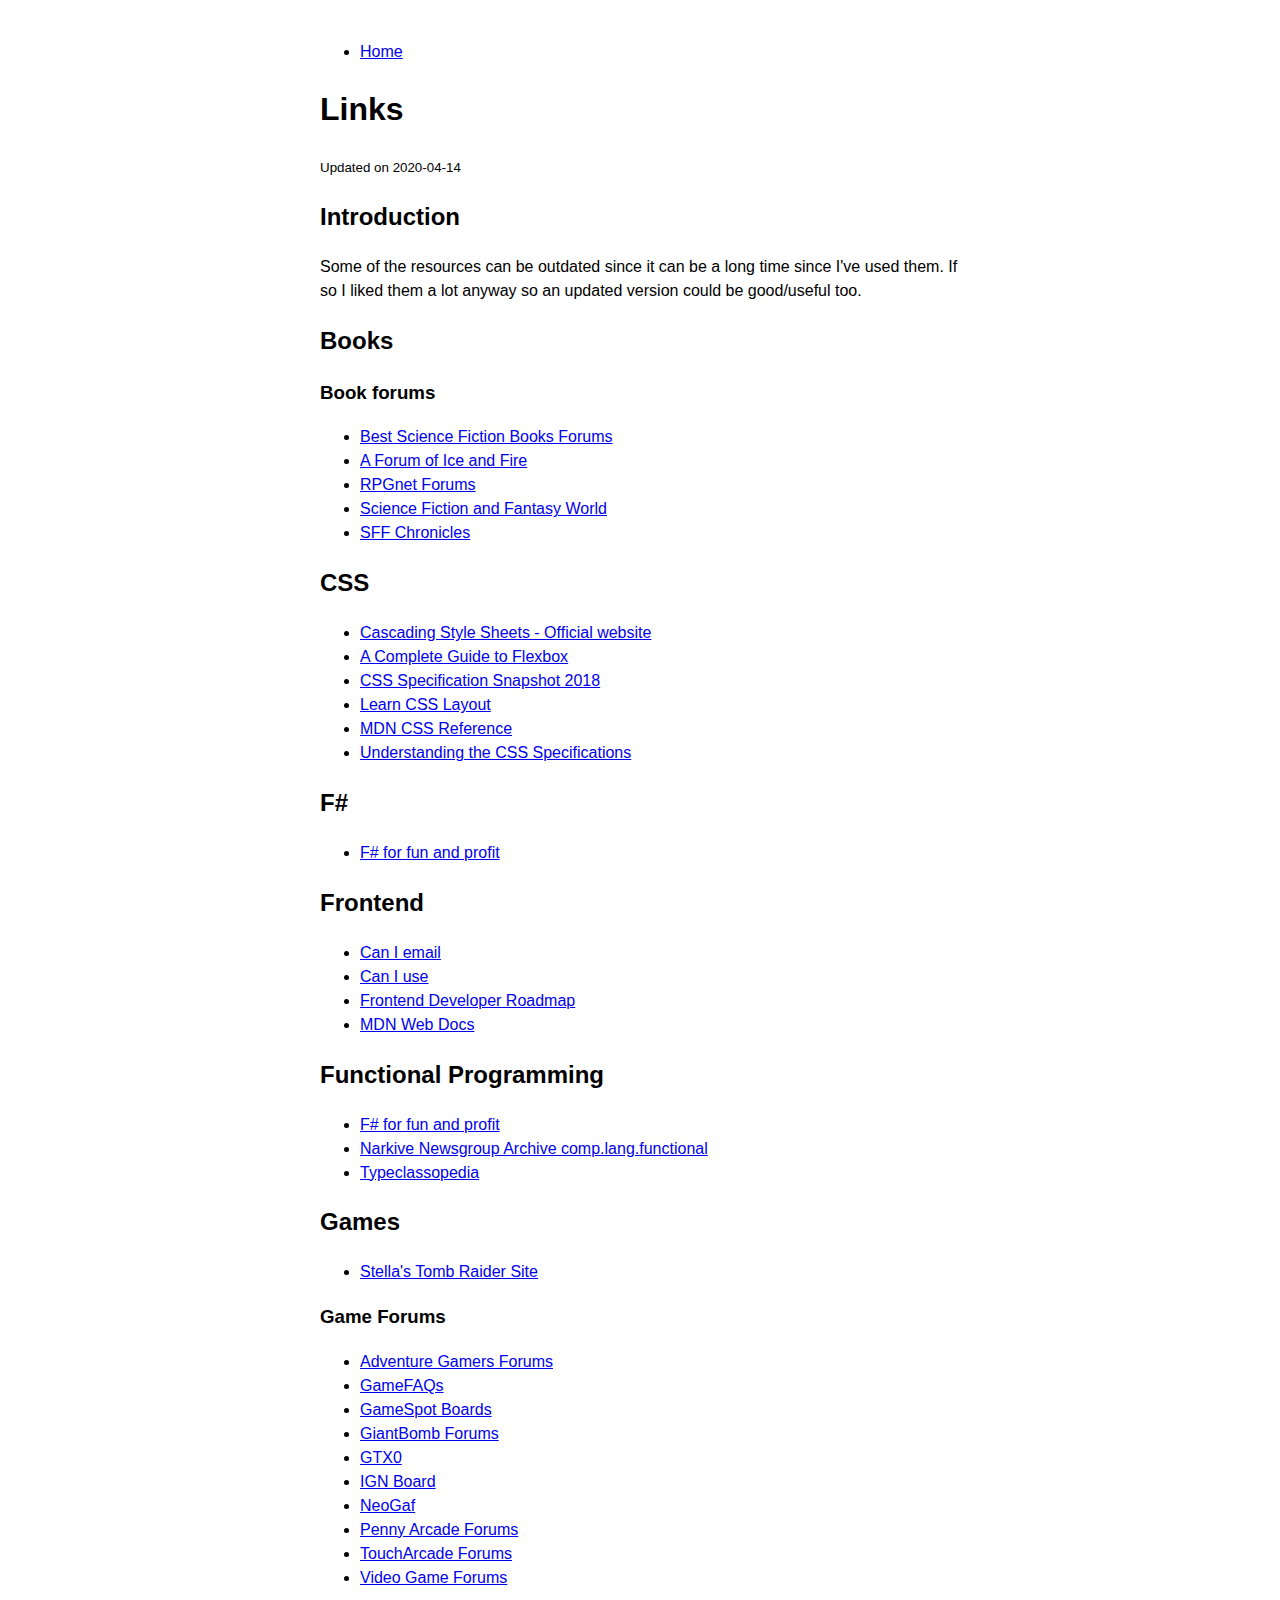
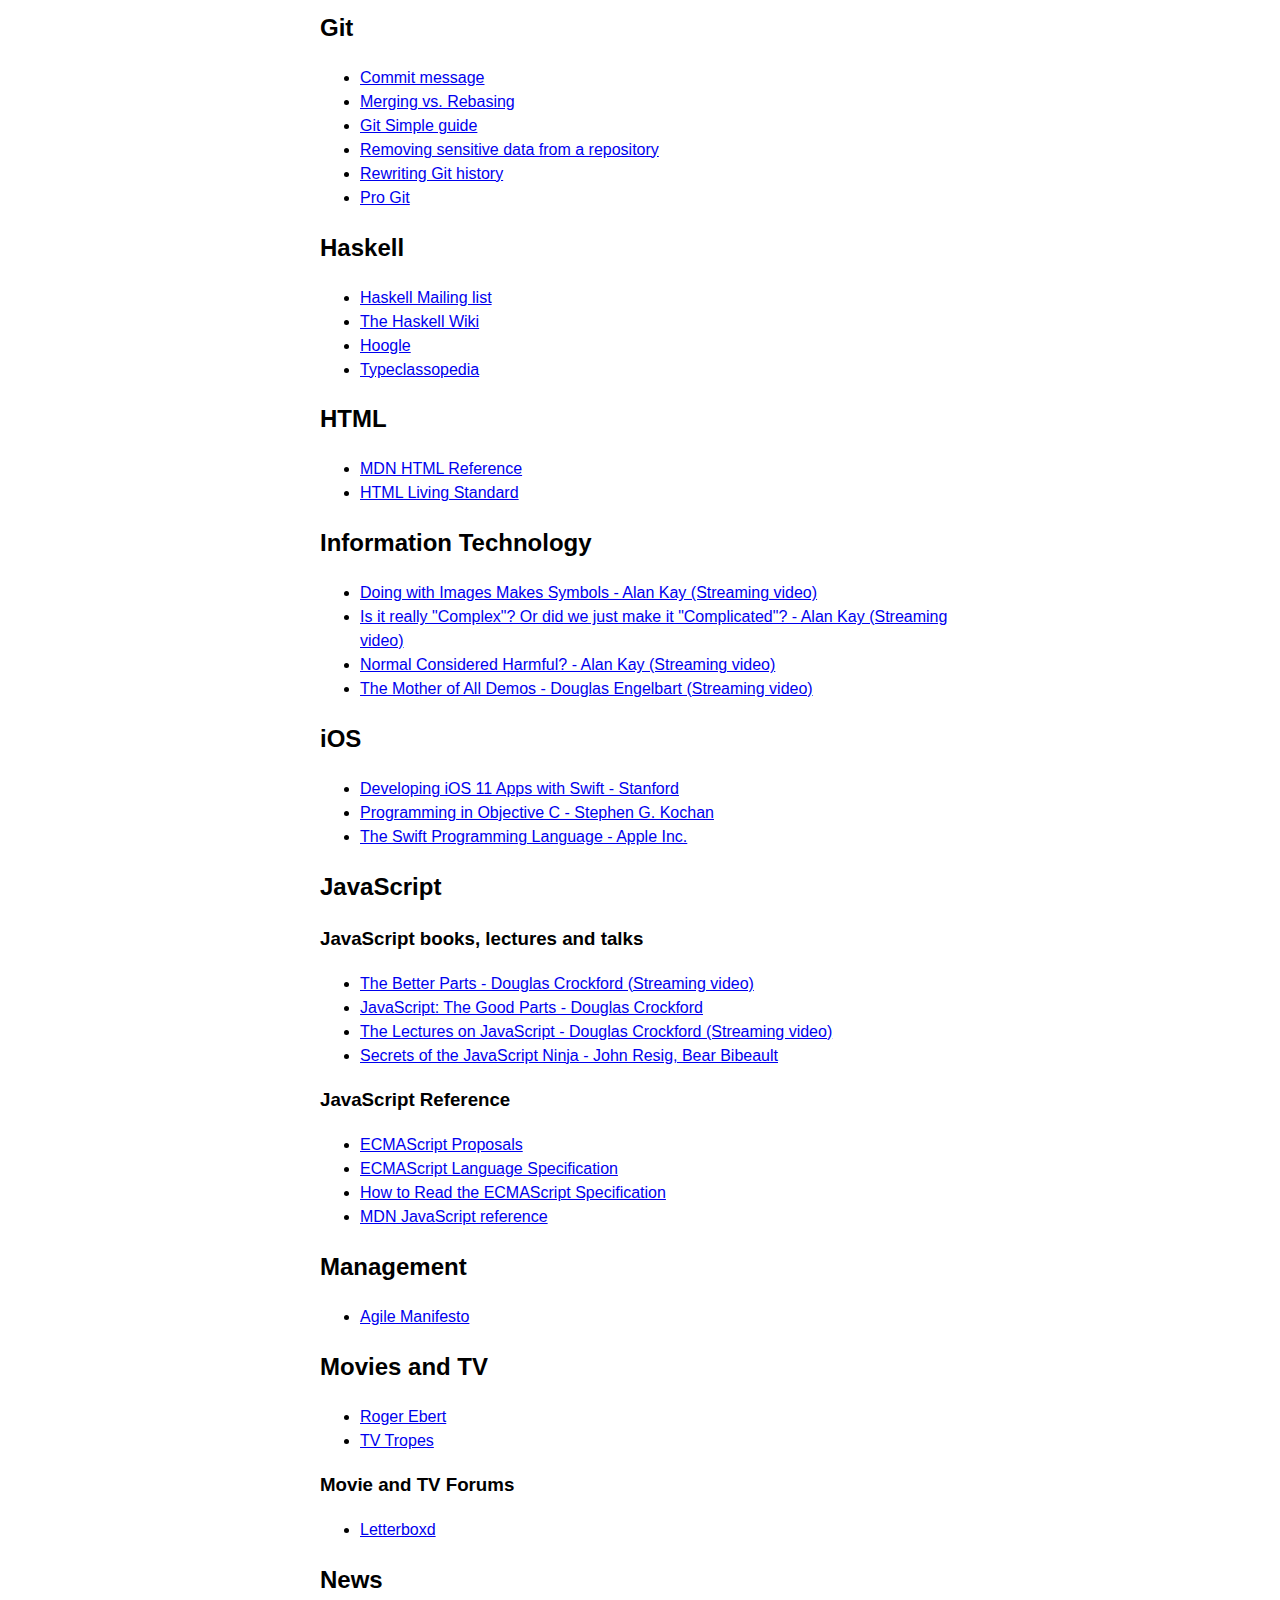
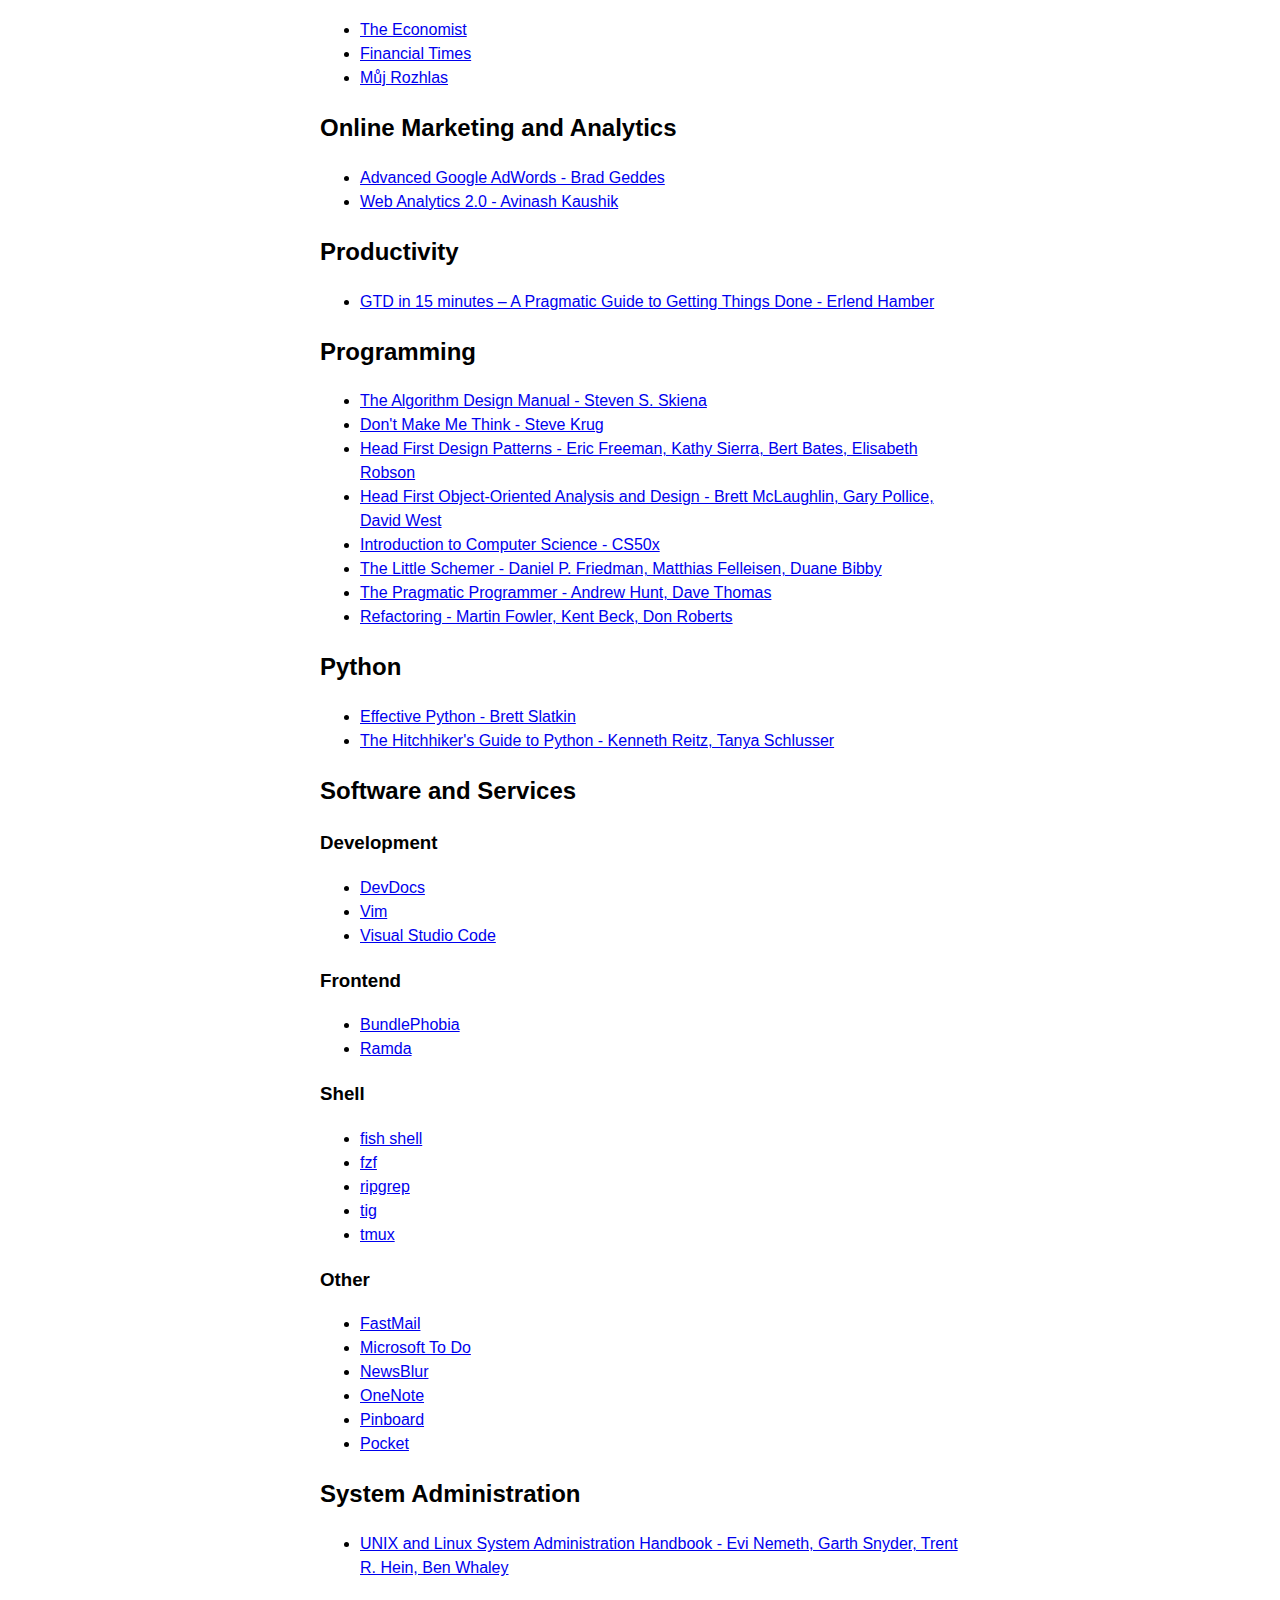
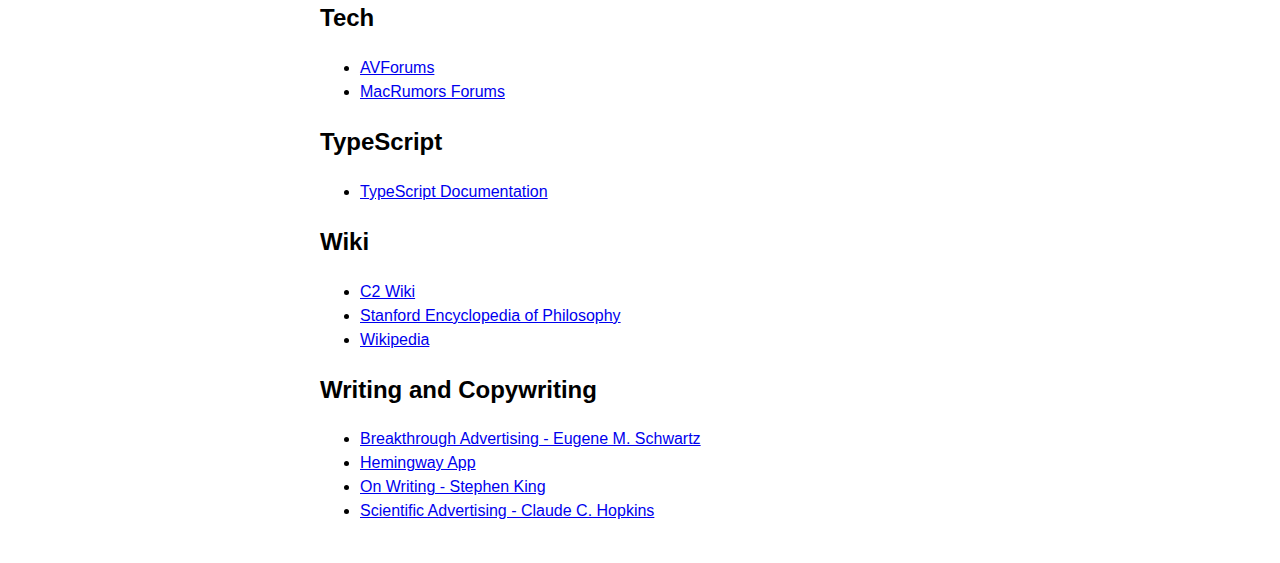
==== commit 33c02681: "fix errors in links" ====
--- a/links.html
+++ b/links.html
@@ -24,12 +24,13 @@
         <h1>Links</h1>
         <p class="time">
           <small>
-            Updated on </time datetime="2020-04-14">2020-04-14</time>
+            Updated on <time datetime="2020-04-14">2020-04-14</time>
           </small>
         </p>
       </header>
 
       <section>
+        <h2>Introduction</h2>
         <p>
           Some of the resources can be outdated since it can be a long time since I've used them. If so I liked them a
           lot anyway so an updated version could be good/useful too.
@@ -66,7 +67,6 @@
             </a>
           </li>
         </ul>
-        <ul>
       </section>
 
       <section>
@@ -142,15 +142,11 @@
         </ul>
       </section>
 
-
-
-
-
       <section>
         <h2>Functional Programming</h2>
         <ul>
           <li>
-            <a href="#fsharp-for-fun-and-profit">
+            <a href="https://fsharpforfunandprofit.com">
               F# for fun and profit
             </a>
           </li>
@@ -166,7 +162,6 @@
           </li>
         </ul>
       </section>
-
 
       <section>
         <h2>Games</h2>
@@ -295,7 +290,6 @@
         </ul>
       </section>
 
-
       <section>
         <h2>HTML</h2>
         <ul>
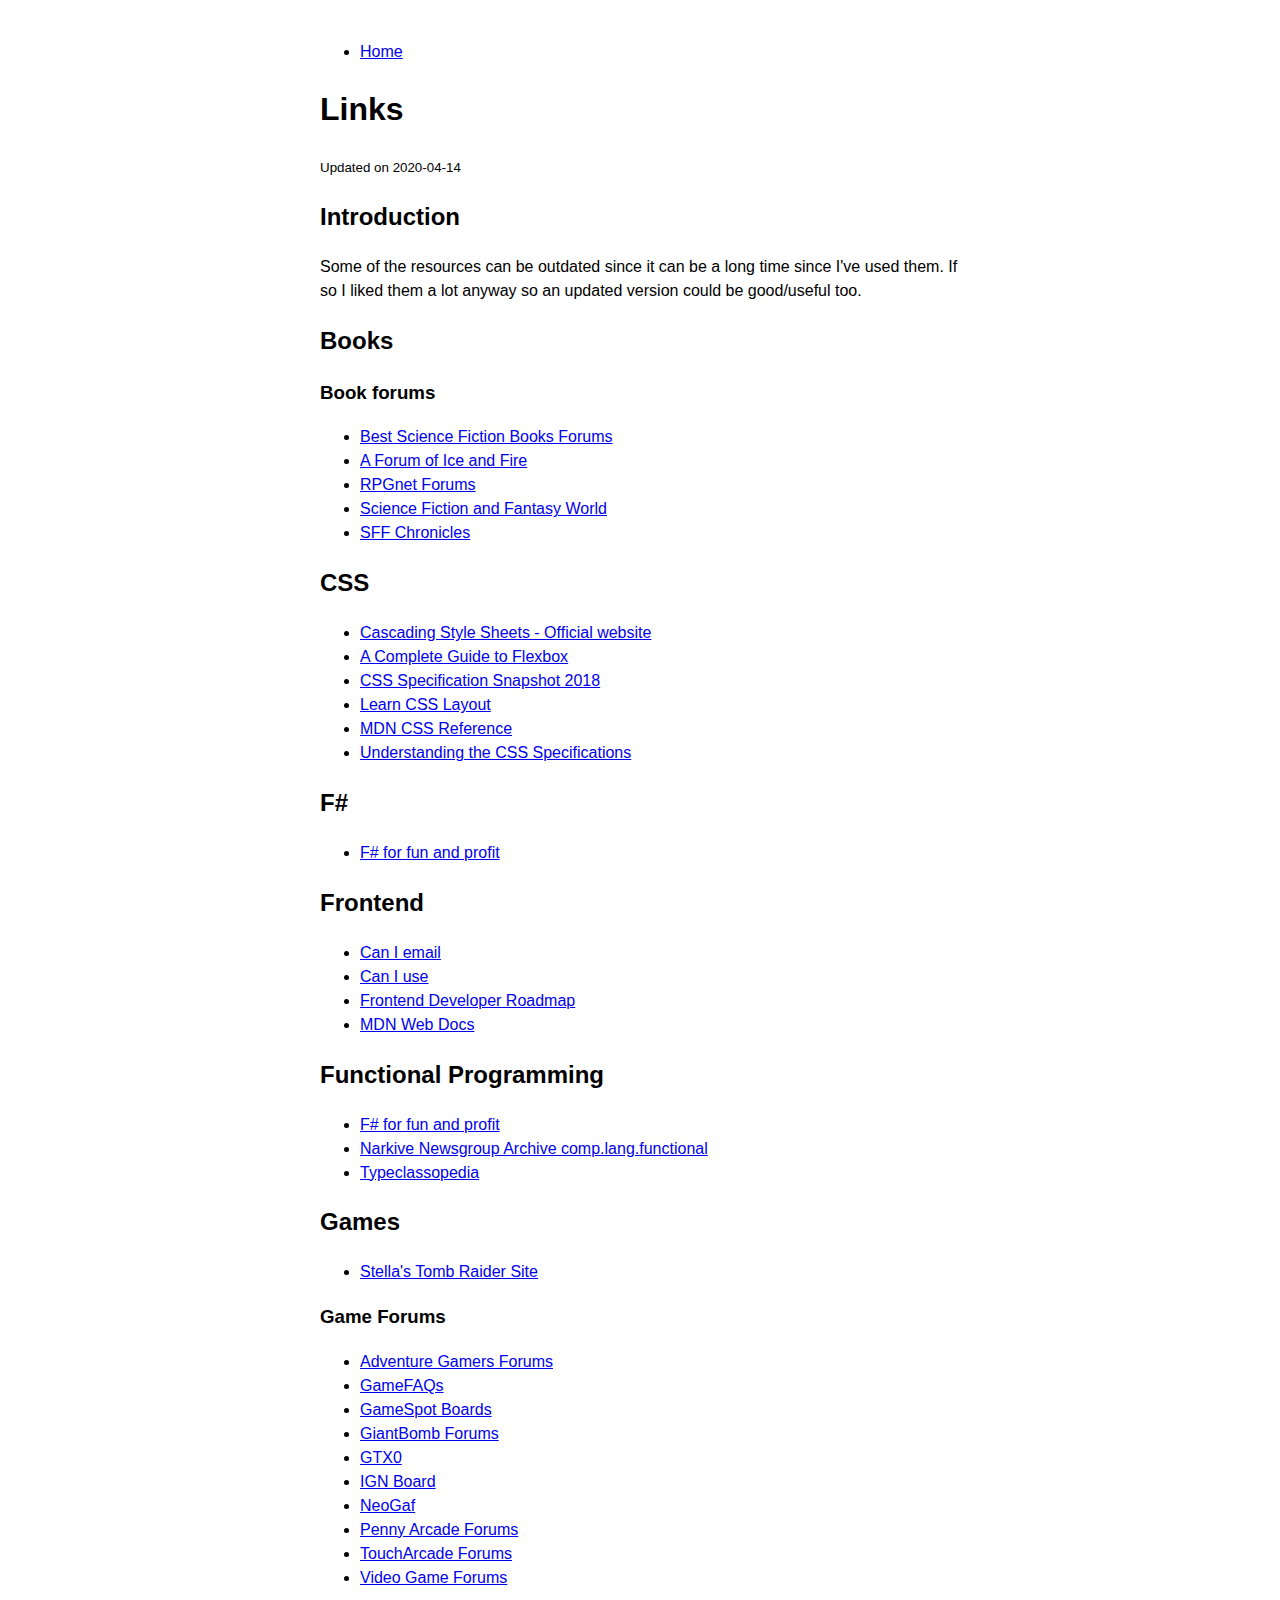
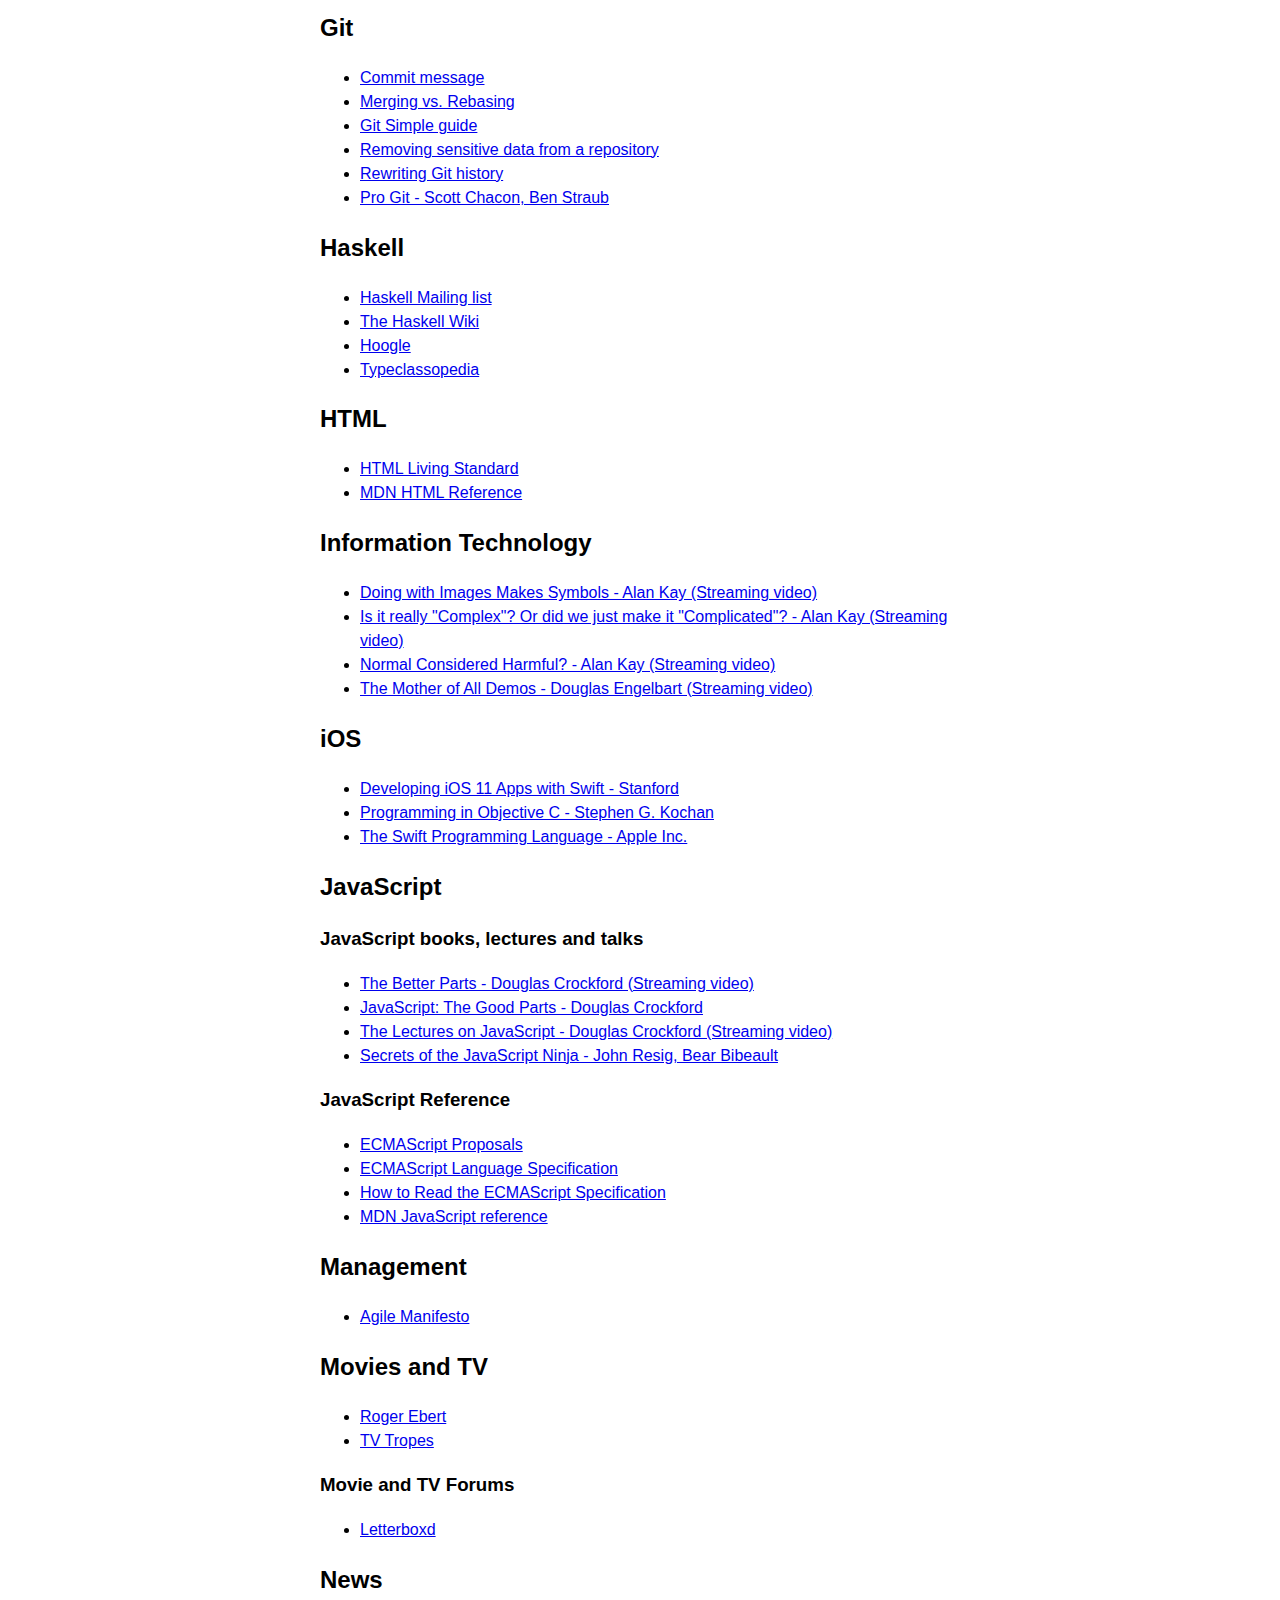
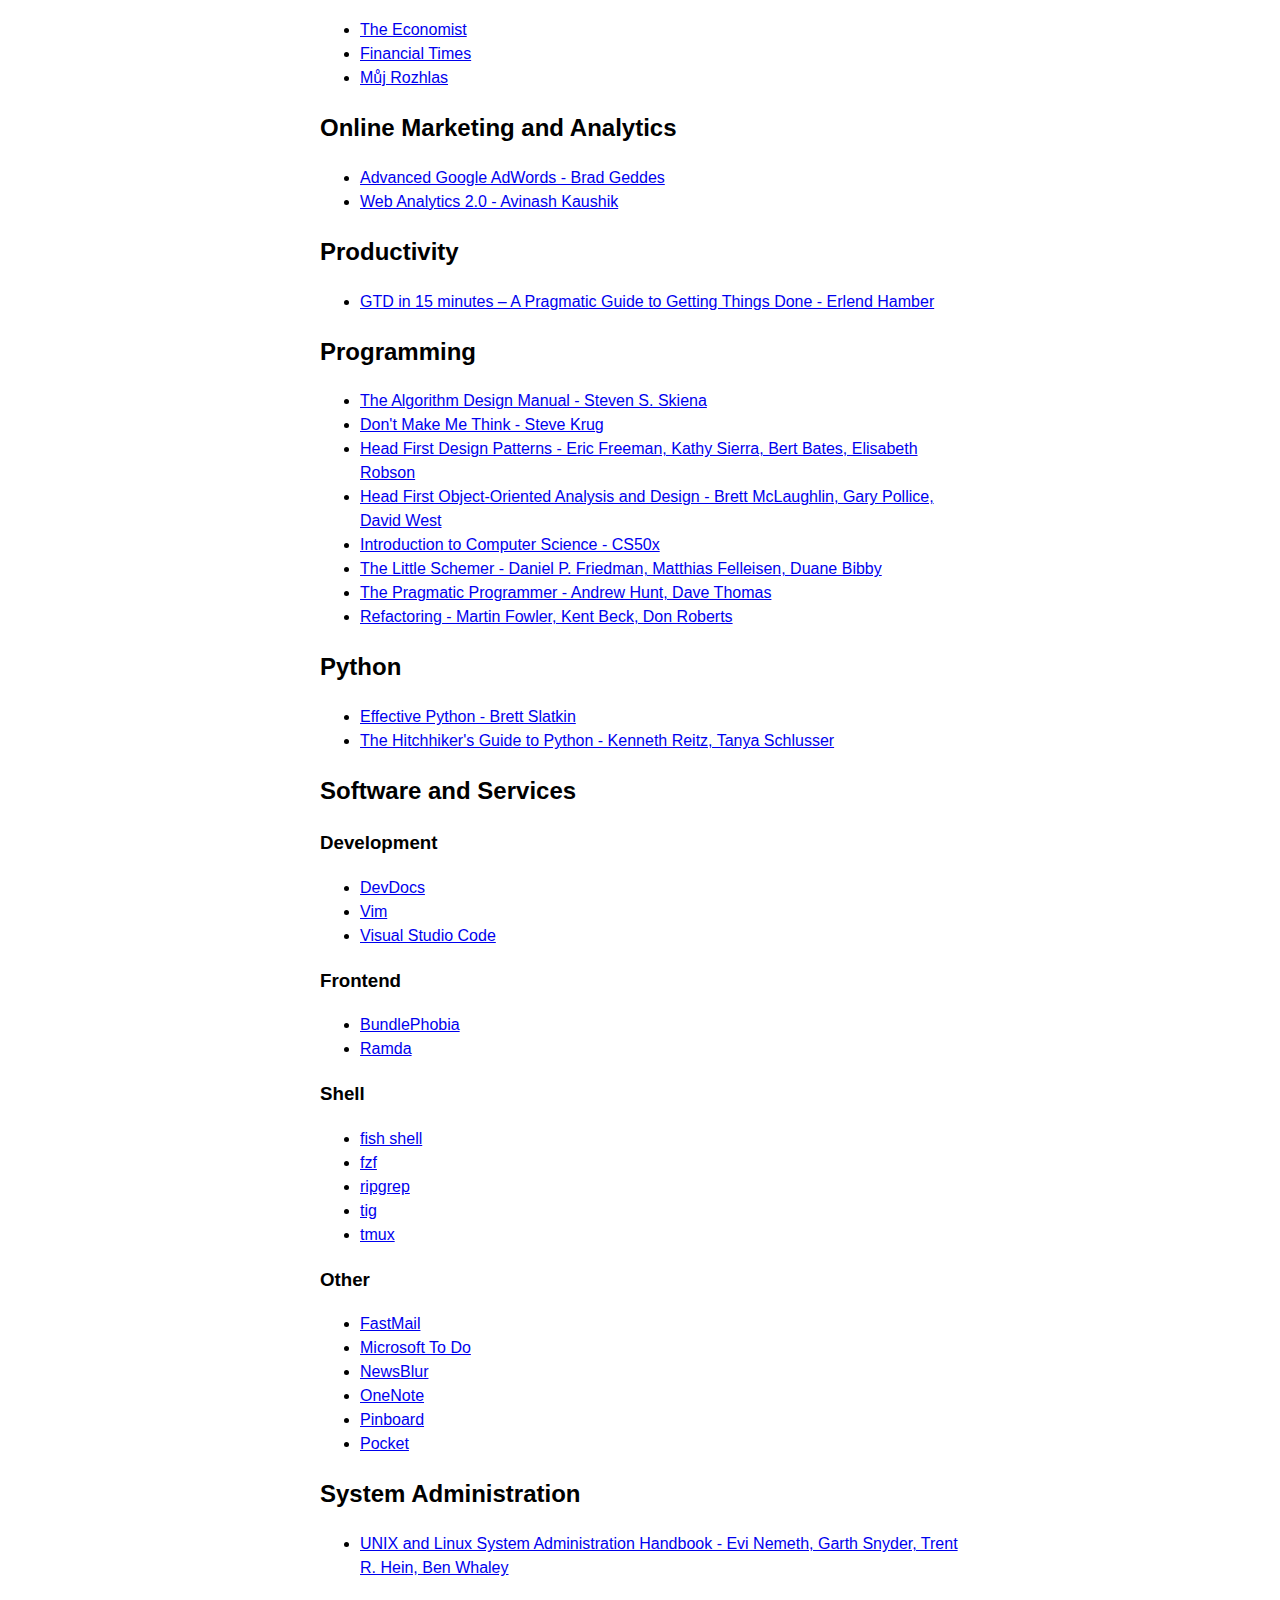
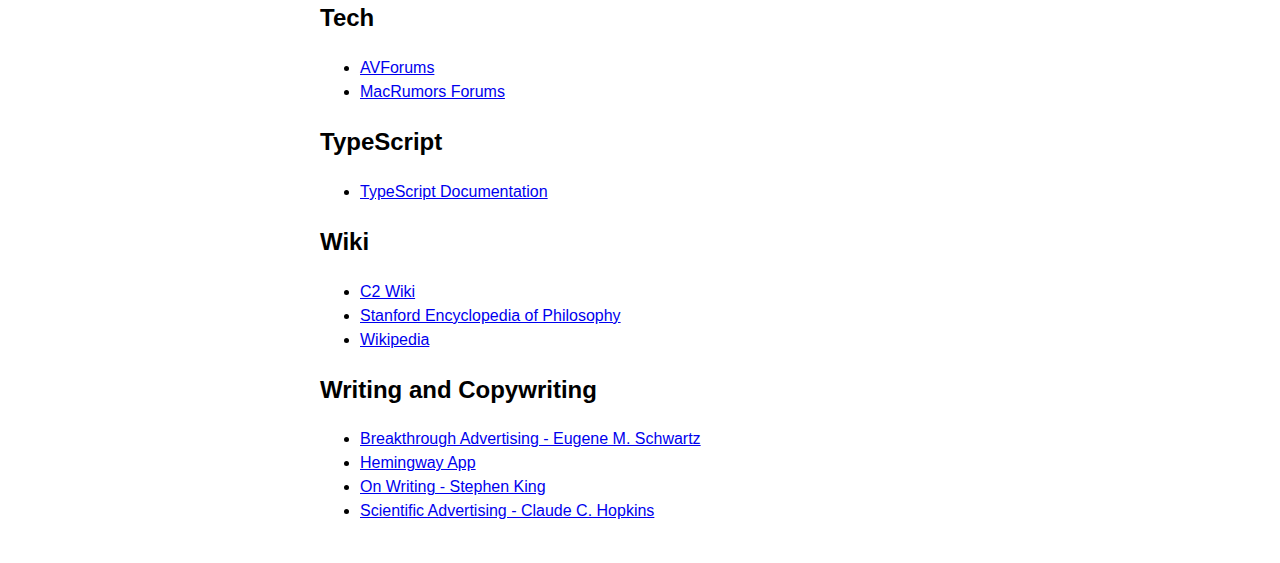
==== commit f3ca562e: "add missing authors, fix sort" ====
--- a/links.html
+++ b/links.html
@@ -258,7 +258,7 @@
           </li>
           <li>
             <a href="https://git-scm.com/book/en/v2">
-              Pro Git
+              Pro Git - Scott Chacon, Ben Straub
             </a>
           </li>
         </ul>
@@ -294,13 +294,13 @@
         <h2>HTML</h2>
         <ul>
           <li>
+            <a href="https://html.spec.whatwg.org">
+              HTML Living Standard
+            </a>
+          </li>
+          <li>
             <a href="https://developer.mozilla.org/en-US/docs/Web/HTML">
               MDN HTML Reference
-            </a>
-          </li>
-          <li>
-            <a href="https://html.spec.whatwg.org">
-              HTML Living Standard
             </a>
           </li>
         </ul>
